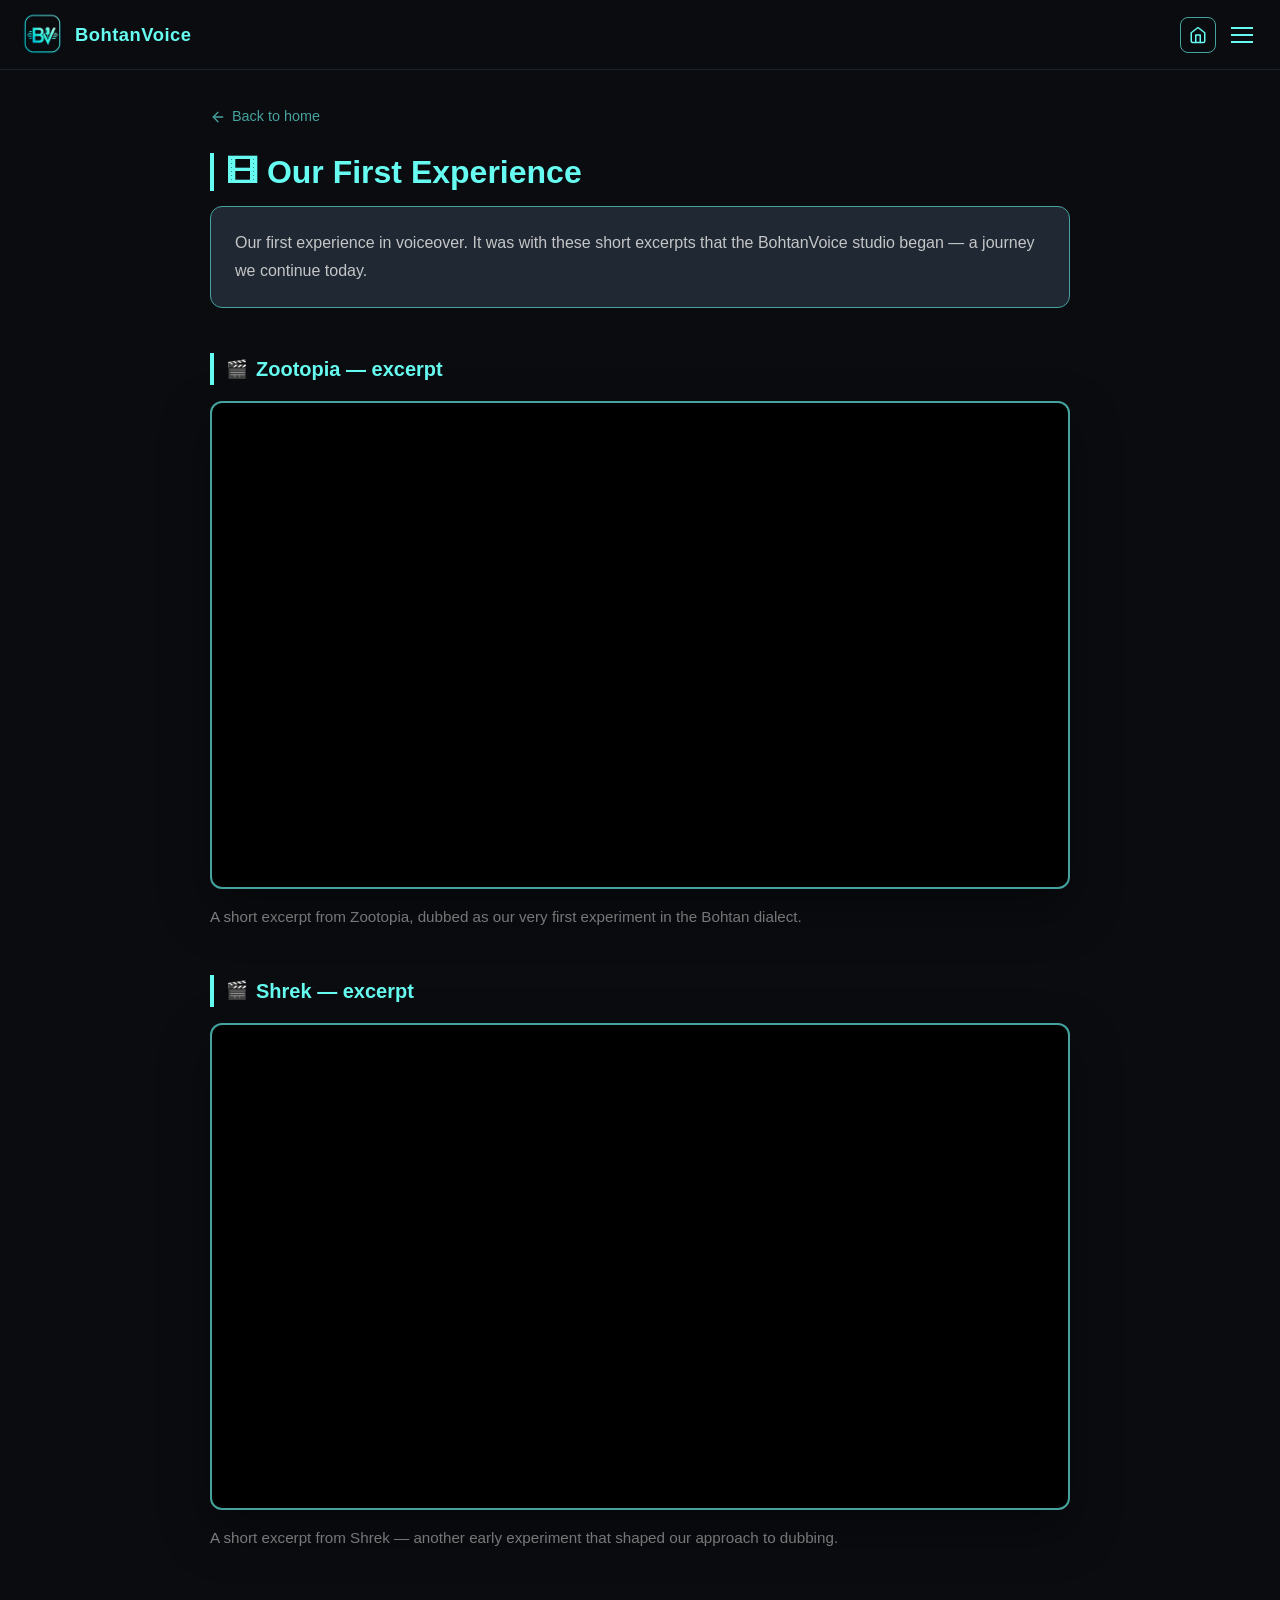
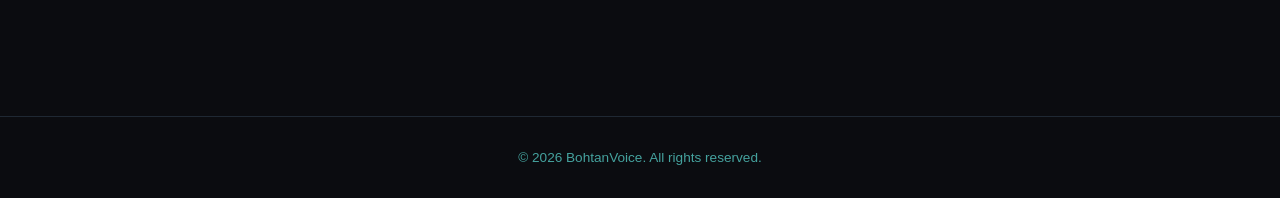
==== samples.html @ ba34e7f3 "Add files via upload" ====
<!DOCTYPE html>
<html lang="en">
<head>
    <meta charset="UTF-8">
    <meta name="viewport" content="width=device-width, initial-scale=1.0">
    <meta name="description" content="Our first voiceover experience — BohtanVoice.">
    <meta name="theme-color" content="#0b0c10">
    <link rel="icon" href="logo.png">
    <title>Our First Experience — BohtanVoice</title>
    <style>
        :root {
            --bg-main: #0b0c10;
            --bg-panel: #1f2833;
            --accent: #66fcf1;
            --accent-soft: #45a29e;
            --text-main: #c5c6c7;
            --text-dim: #8a8b8c;
        }

        html.light-theme {
            --bg-main: #f4f6f7;
            --bg-panel: #ffffff;
            --accent: #0e8f86;
            --accent-soft: #147d75;
            --text-main: #2b2f33;
            --text-dim: #6b7280;
        }

        * { margin: 0; padding: 0; box-sizing: border-box; }

        html {
            scroll-behavior: smooth;
            scrollbar-width: thin;
            scrollbar-color: var(--accent-soft) transparent;
        }

        ::-webkit-scrollbar { width: 8px; height: 8px; }
        ::-webkit-scrollbar-track { background: transparent; }
        ::-webkit-scrollbar-thumb {
            background: var(--accent-soft);
            border-radius: 8px;
        }
        ::-webkit-scrollbar-thumb:hover { background: var(--accent); }

        @media (max-width: 768px) {
            ::-webkit-scrollbar { width: 0px; height: 0px; }
            html { scrollbar-width: none; -ms-overflow-style: none; }
        }

        body {
            background-color: var(--bg-main);
            color: var(--text-main);
            font-family: 'Segoe UI', Tahoma, Geneva, Verdana, sans-serif;
            line-height: 1.6;
            transition: background-color 0.3s ease, color 0.3s ease;
        }

        body.panel-open { overflow: hidden; }

        nav {
            position: fixed;
            top: 0; left: 0;
            width: 100%;
            background-color: #0b0c10;
            display: flex;
            justify-content: space-between;
            align-items: center;
            padding: 12px 20px;
            border-bottom: 1px solid rgba(31, 40, 51, 0.8);
            z-index: 1000;
            flex-wrap: wrap;
            gap: 10px;
            transition: background-color 0.3s ease, border-color 0.3s ease;
        }

        html.light-theme nav {
            background-color: #f4f6f7;
            border-bottom: 1px solid rgba(14, 143, 134, 0.25);
        }

        .logo-container {
            display: flex;
            align-items: center;
            gap: 10px;
            text-decoration: none;
        }

        .site-logo {
            height: 45px;
            width: 45px;
            object-fit: contain;
        }

        .logo-text {
            color: var(--accent);
            font-weight: 700;
            font-size: 1.15rem;
            letter-spacing: 0.5px;
        }

        .nav-actions { display: flex; align-items: center; gap: 8px; }

        .icon-btn {
            width: 36px; height: 36px;
            background: none;
            border: 1px solid var(--accent-soft);
            border-radius: 8px;
            color: var(--accent);
            cursor: pointer;
            display: flex;
            align-items: center;
            justify-content: center;
            transition: all 0.25s ease;
            padding: 0;
            position: relative;
            text-decoration: none;
        }

        .icon-btn:hover {
            border-color: var(--accent);
            background-color: rgba(102, 252, 241, 0.08);
        }

        .icon-btn svg {
            width: 18px; height: 18px;
            stroke: currentColor;
            fill: none;
            stroke-width: 2;
            stroke-linecap: round;
            stroke-linejoin: round;
            transition: fill 0.25s ease, stroke 0.25s ease, transform 0.25s ease;
            transform-origin: center;
        }

        .menu-toggle {
            width: 36px; height: 36px;
            background: none;
            border: none;
            cursor: pointer;
            display: flex;
            flex-direction: column;
            justify-content: center;
            align-items: center;
            gap: 5px;
        }

        .menu-toggle span {
            display: block;
            width: 22px;
            height: 2px;
            background-color: var(--accent);
            transition: transform 0.3s ease, opacity 0.3s ease;
        }

        .menu-toggle.open span:nth-child(1) { transform: translateY(7px) rotate(45deg); }
        .menu-toggle.open span:nth-child(2) { opacity: 0; }
        .menu-toggle.open span:nth-child(3) { transform: translateY(-7px) rotate(-45deg); }

        .nav-links {
            list-style: none;
            display: flex;
            flex-direction: column;
            gap: 4px;
            position: absolute;
            top: 100%;
            right: 20px;
            background-color: var(--bg-panel);
            border: 1px solid var(--accent-soft);
            border-radius: 8px;
            padding: 10px;
            min-width: 180px;
            box-shadow: 0 12px 30px rgba(0, 0, 0, 0.4);
            opacity: 0;
            transform: translateY(-8px);
            pointer-events: none;
            transition: opacity 0.25s ease, transform 0.25s ease;
        }

        .nav-links.open {
            opacity: 1;
            transform: translateY(0);
            pointer-events: auto;
        }

        .nav-links a {
            color: var(--text-main);
            text-decoration: none;
            transition: color 0.3s ease;
            font-size: 0.9rem;
            font-weight: 500;
            padding: 8px 10px;
            border-radius: 5px;
            display: block;
        }

        .nav-links a:hover {
            color: var(--accent);
            background-color: rgba(102, 252, 241, 0.08);
        }

        .container {
            max-width: 900px;
            margin: 0 auto;
            padding: 105px 20px 60px 20px;
        }

        .back-link {
            display: inline-flex;
            align-items: center;
            gap: 6px;
            color: var(--accent-soft);
            text-decoration: none;
            font-size: 0.9rem;
            margin-bottom: 25px;
            transition: color 0.25s ease;
        }

        .back-link:hover { color: var(--accent); }

        .back-link svg {
            width: 16px; height: 16px;
            stroke: currentColor;
            fill: none;
            stroke-width: 2;
            stroke-linecap: round;
            stroke-linejoin: round;
        }

        .page-title {
            color: var(--accent);
            font-size: 2rem;
            line-height: 1.2;
            margin-bottom: 15px;
            padding-left: 12px;
            border-left: 4px solid var(--accent);
        }

        .page-intro {
            background-color: var(--bg-panel);
            border: 1px solid var(--accent-soft);
            border-radius: 12px;
            padding: 22px 24px;
            font-size: 1rem;
            line-height: 1.75;
            color: var(--text-main);
            margin-bottom: 45px;
        }

        .sample-section {
            margin-bottom: 45px;
        }

        .sample-heading {
            color: var(--accent);
            font-size: 1.25rem;
            margin-bottom: 16px;
            padding-left: 12px;
            border-left: 4px solid var(--accent);
            display: flex;
            align-items: center;
            gap: 8px;
        }

        .sample-heading span.emoji {
            font-size: 1.1rem;
        }

        .player-box {
            width: 100%;
            height: 0;
            padding-bottom: 56.25%;
            position: relative;
            border-radius: 12px;
            overflow: hidden;
            border: 2px solid var(--accent-soft);
            background: #000;
            box-shadow: 0 20px 50px rgba(0, 0, 0, 0.4);
            transition: border-color 0.3s ease;
        }

        .player-box iframe {
            position: absolute;
            top: 0; left: 0;
            width: 100%; height: 100%;
            border: none;
        }

        .sample-description {
            margin-top: 16px;
            font-size: 0.95rem;
            line-height: 1.6;
            color: var(--text-dim);
        }

        footer {
            text-align: center;
            padding: 30px;
            background-color: var(--bg-main);
            color: var(--accent-soft);
            border-top: 1px solid var(--bg-panel);
            font-size: 0.85rem;
            margin-top: 60px;
        }

        .back-to-top {
            position: fixed;
            bottom: 24px; right: 24px;
            width: 48px; height: 48px;
            border-radius: 50%;
            background-color: var(--bg-panel);
            border: 1px solid var(--accent-soft);
            color: var(--accent);
            cursor: pointer;
            display: flex;
            align-items: center;
            justify-content: center;
            opacity: 0;
            transform: translateY(20px) scale(0.9);
            pointer-events: none;
            transition: all 0.3s cubic-bezier(0.165, 0.84, 0.44, 1);
            box-shadow: 0 8px 24px rgba(0, 0, 0, 0.4);
            z-index: 900;
        }

        .back-to-top.visible {
            opacity: 1;
            transform: translateY(0) scale(1);
            pointer-events: auto;
        }

        .back-to-top:hover {
            background-color: var(--accent);
            color: var(--bg-main);
            border-color: var(--accent);
            transform: translateY(-3px) scale(1.05);
            box-shadow: 0 12px 30px rgba(102, 252, 241, 0.35);
        }

        .back-to-top svg {
            width: 22px; height: 22px;
            stroke: currentColor;
            fill: none;
            stroke-width: 2.5;
            stroke-linecap: round;
            stroke-linejoin: round;
        }

        @media (max-width: 600px) {
            nav { padding: 10px 15px; }
            .container { padding: 95px 15px 40px 15px; }
            .page-title { font-size: 1.5rem; }
            .page-intro { padding: 18px; font-size: 0.95rem; }
            .sample-heading { font-size: 1.1rem; }
            .back-to-top {
                bottom: 16px; right: 16px;
                width: 44px; height: 44px;
            }
        }
    </style>
</head>
<body>

    <nav>
        <a href="index.html" class="logo-container">
            <img src="logo.png" alt="BohtanVoice" class="site-logo">
            <span class="logo-text">BohtanVoice</span>
        </a>
        <div class="nav-actions">
            <a href="index.html" class="icon-btn" aria-label="Home" title="Home">
                <svg viewBox="0 0 24 24">
                    <path d="M3 9l9-7 9 7v11a2 2 0 0 1-2 2H5a2 2 0 0 1-2-2z"></path>
                    <polyline points="9 22 9 12 15 12 15 22"></polyline>
                </svg>
            </a>
            <button class="menu-toggle" id="menuToggle" aria-label="Menu">
                <span></span>
                <span></span>
                <span></span>
            </button>
        </div>

        <ul class="nav-links" id="navLinks">
            <li><a href="index.html#about" data-en="About Us" data-ru="О нас">About Us</a></li>
            <li><a href="index.html#project" data-en="About the Project" data-ru="О проекте">About the Project</a></li>
            <li><a href="samples.html" data-en="Our First Experience" data-ru="Наш первый опыт">Our First Experience</a></li>
            <li><a href="index.html#contacts" data-en="Contacts" data-ru="Контакты">Contacts</a></li>
        </ul>
    </nav>

    <div class="container">
        <a href="index.html" class="back-link">
            <svg viewBox="0 0 24 24"><line x1="19" y1="12" x2="5" y2="12"></line><polyline points="12 19 5 12 12 5"></polyline></svg>
            <span data-en="Back to home" data-ru="На главную">Back to home</span>
        </a>

        <h1 class="page-title" data-en="🎞 Our First Experience" data-ru="🎞 Наш первый опыт">🎞 Our First Experience</h1>

        <div class="page-intro"
             data-en="Our first experience in voiceover. It was with these short excerpts that the BohtanVoice studio began — a journey we continue today."
             data-ru="Наш первый опыт в озвучке. Именно с этих коротких отрывков началась студия BohtanVoice — путь, который мы продолжаем сегодня.">
            Наш первый опыт в озвучке. Именно с этих коротких отрывков началась студия BohtanVoice — путь, который мы продолжаем сегодня.
        </div>

        <section class="sample-section">
            <h2 class="sample-heading">
                <span class="emoji">🎬</span>
                <span data-en="Zootopia — excerpt" data-ru="Zootopia — отрывок">Zootopia — excerpt</span>
            </h2>
            <div class="player-box">
                <iframe
                    src="https://streamable.com/e/mmlei1"
                    allowfullscreen></iframe>
            </div>
            <p class="sample-description"
               data-en="A short excerpt from Zootopia, dubbed as our very first experiment in the Bohtan dialect."
               data-ru="Короткий отрывок из «Зверополиса», озвученный как самый первый наш эксперимент на диалекте Bohtan.">
                Короткий отрывок из «Зверополиса», озвученный как самый первый наш эксперимент на диалекте Bohtan.
            </p>
        </section>

        <section class="sample-section">
            <h2 class="sample-heading">
                <span class="emoji">🎬</span>
                <span data-en="Shrek — excerpt" data-ru="Shrek — отрывок">Shrek — excerpt</span>
            </h2>
            <div class="player-box">
                <iframe
                    src="https://streamable.com/e/hfk1g5"
                    allowfullscreen></iframe>
            </div>
            <p class="sample-description"
               data-en="A short excerpt from Shrek — another early experiment that shaped our approach to dubbing."
               data-ru="Короткий отрывок из «Шрека» — ещё один ранний эксперимент, который сформировал наш подход к озвучке.">
                Короткий отрывок из «Шрека» — ещё один ранний эксперимент, который сформировал наш подход к озвучке.
            </p>
        </section>

    </div>

    <footer>
        <p>&copy; 2026 BohtanVoice. All rights reserved.</p>
    </footer>

    <button class="back-to-top" id="backToTop" aria-label="Back to top">
        <svg viewBox="0 0 24 24">
            <polyline points="18 15 12 9 6 15"></polyline>
        </svg>
    </button>

    <script>
        const STORAGE = {
            theme: 'bv_theme',
            lang: 'bv_lang'
        };

        const menuToggle = document.getElementById('menuToggle');
        const navLinks = document.getElementById('navLinks');

        menuToggle.addEventListener('click', () => {
            menuToggle.classList.toggle('open');
            navLinks.classList.toggle('open');
        });

        document.querySelectorAll('.nav-links a').forEach(link => {
            link.addEventListener('click', () => {
                menuToggle.classList.remove('open');
                navLinks.classList.remove('open');
            });
        });

        function applyTheme(theme) {
            document.documentElement.classList.toggle('light-theme', theme === 'light');
            const meta = document.querySelector('meta[name="theme-color"]');
            if (meta) meta.setAttribute('content', theme === 'light' ? '#f4f6f7' : '#0b0c10');
        }
        applyTheme(localStorage.getItem(STORAGE.theme) || 'dark');

        function applyLanguage(lang) {
            document.querySelectorAll('[data-en]').forEach(el => {
                el.innerHTML = lang === 'ru' ? el.getAttribute('data-ru') : el.getAttribute('data-en');
            });
            document.documentElement.lang = lang;
        }
        applyLanguage(localStorage.getItem(STORAGE.lang) || 'en');

        window.addEventListener('storage', (e) => {
            if (e.key === STORAGE.theme) applyTheme(e.newValue || 'dark');
            if (e.key === STORAGE.lang) applyLanguage(e.newValue || 'en');
        });

        const backToTop = document.getElementById('backToTop');

        function toggleBackToTop() {
            if (window.scrollY > 400) {
                backToTop.classList.add('visible');
            } else {
                backToTop.classList.remove('visible');
            }
        }

        window.addEventListener('scroll', toggleBackToTop, { passive: true });
        toggleToBackToTop();
        toggleBackToTop();

        backToTop.addEventListener('click', () => {
            window.scrollTo({ top: 0, behavior: 'smooth' });
        });

        function toggleToBackToTop() {} /* noop, just in case */
    </script>

</body>
</html>
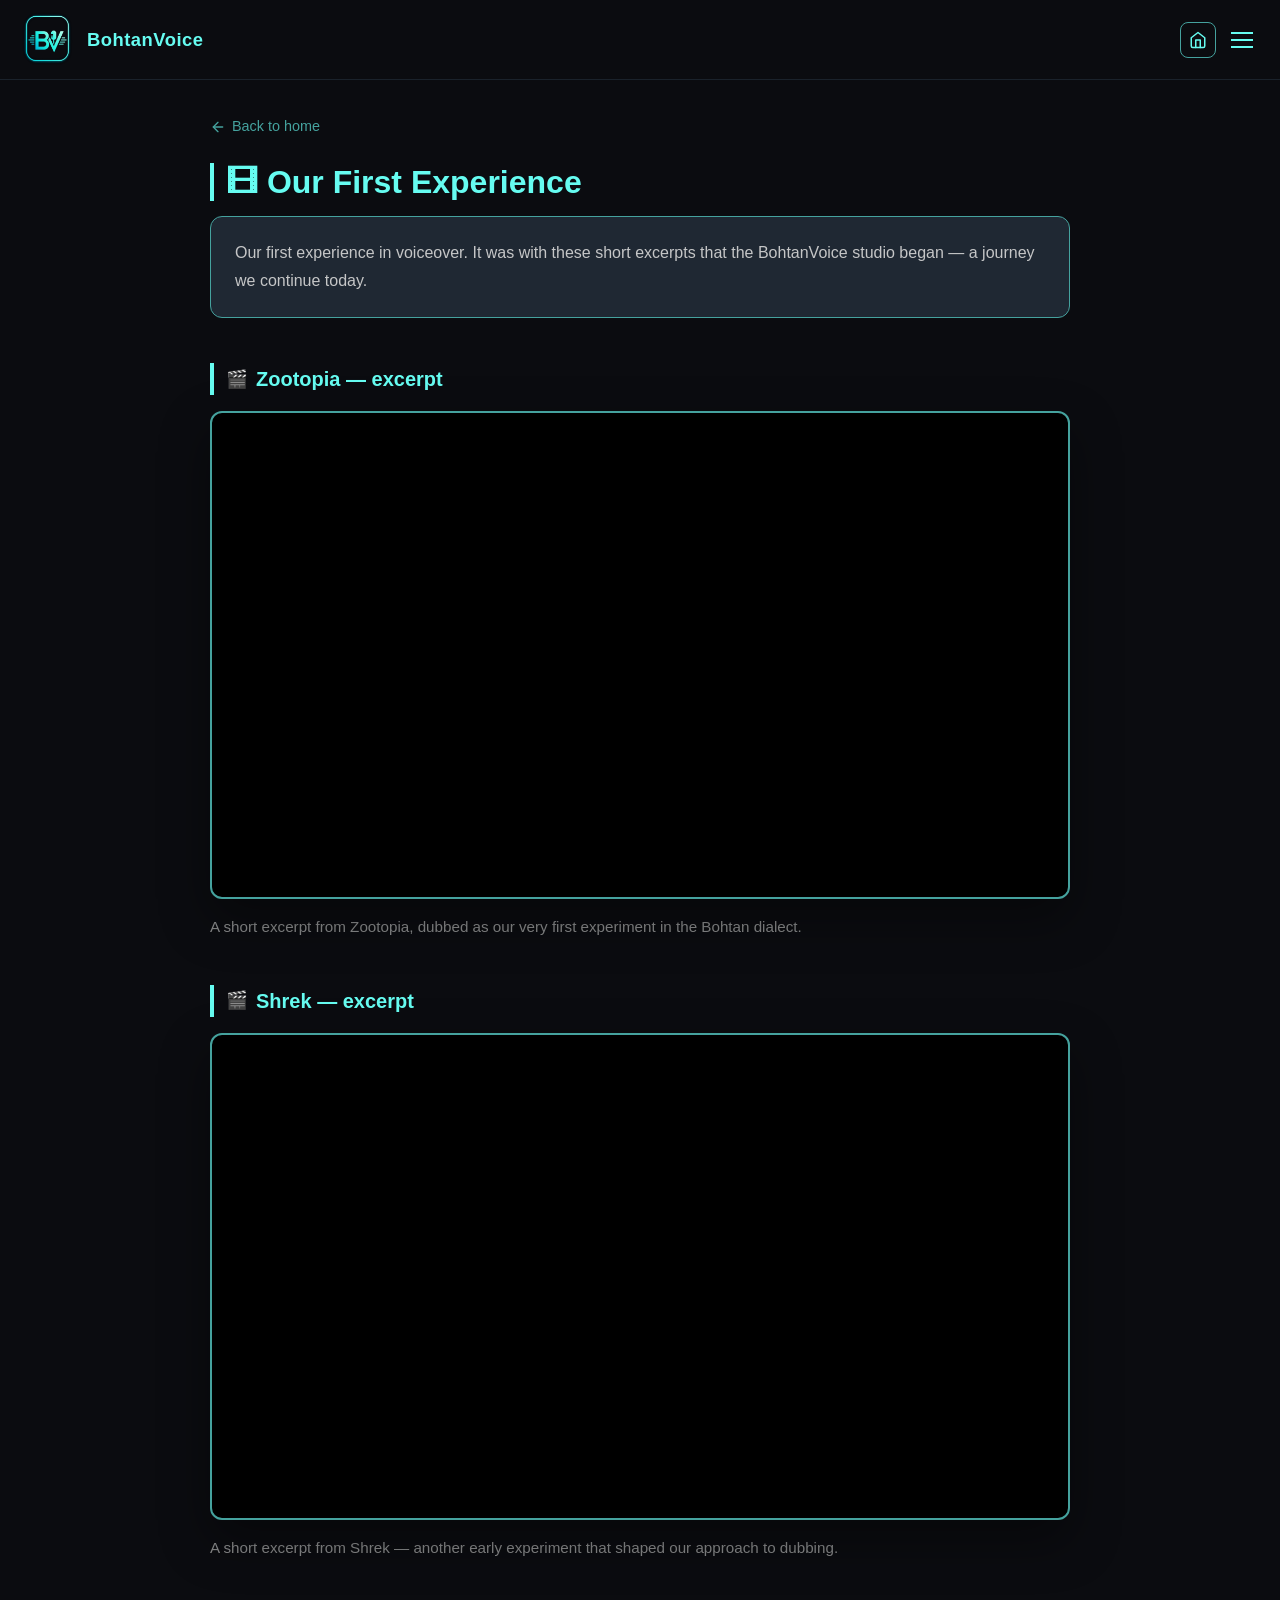
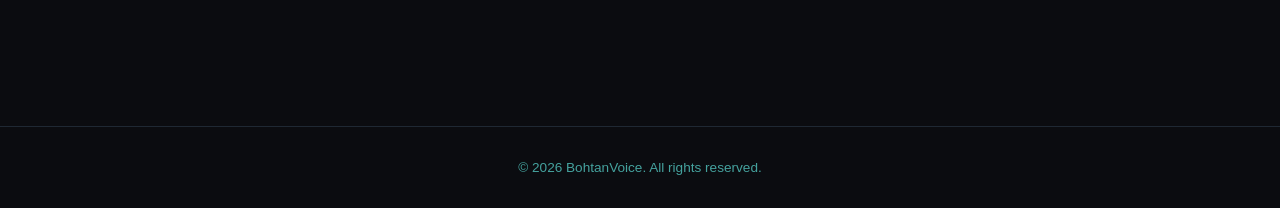
==== commit 8057e101: "Add files via upload" ====
--- a/samples.html
+++ b/samples.html
@@ -81,14 +81,20 @@
         .logo-container {
             display: flex;
             align-items: center;
-            gap: 10px;
+            gap: 12px;
             text-decoration: none;
         }
 
         .site-logo {
-            height: 45px;
-            width: 45px;
+            height: 55px;
+            width: 55px;
             object-fit: contain;
+            transition: transform 0.3s ease, filter 0.3s ease;
+        }
+
+        .logo-container:hover .site-logo {
+            transform: scale(1.05);
+            filter: drop-shadow(0 0 8px var(--accent));
         }
 
         .logo-text {
@@ -201,7 +207,7 @@
         .container {
             max-width: 900px;
             margin: 0 auto;
-            padding: 105px 20px 60px 20px;
+            padding: 115px 20px 60px 20px;
         }
 
         .back-link {
@@ -347,10 +353,11 @@
 
         @media (max-width: 600px) {
             nav { padding: 10px 15px; }
-            .container { padding: 95px 15px 40px 15px; }
+            .container { padding: 105px 15px 40px 15px; }
             .page-title { font-size: 1.5rem; }
             .page-intro { padding: 18px; font-size: 0.95rem; }
             .sample-heading { font-size: 1.1rem; }
+            .logo-text { display: none; }
             .back-to-top {
                 bottom: 16px; right: 16px;
                 width: 44px; height: 44px;
@@ -398,7 +405,7 @@
         <div class="page-intro"
              data-en="Our first experience in voiceover. It was with these short excerpts that the BohtanVoice studio began — a journey we continue today."
              data-ru="Наш первый опыт в озвучке. Именно с этих коротких отрывков началась студия BohtanVoice — путь, который мы продолжаем сегодня.">
-            Наш первый опыт в озвучке. Именно с этих коротких отрывков началась студия BohtanVoice — путь, который мы продолжаем сегодня.
+            Our first experience in voiceover. It was with these short excerpts that the BohtanVoice studio began — a journey we continue today.
         </div>
 
         <section class="sample-section">
@@ -414,7 +421,7 @@
             <p class="sample-description"
                data-en="A short excerpt from Zootopia, dubbed as our very first experiment in the Bohtan dialect."
                data-ru="Короткий отрывок из «Зверополиса», озвученный как самый первый наш эксперимент на диалекте Bohtan.">
-                Короткий отрывок из «Зверополиса», озвученный как самый первый наш эксперимент на диалекте Bohtan.
+                A short excerpt from Zootopia, dubbed as our very first experiment in the Bohtan dialect.
             </p>
         </section>
 
@@ -431,7 +438,7 @@
             <p class="sample-description"
                data-en="A short excerpt from Shrek — another early experiment that shaped our approach to dubbing."
                data-ru="Короткий отрывок из «Шрека» — ещё один ранний эксперимент, который сформировал наш подход к озвучке.">
-                Короткий отрывок из «Шрека» — ещё один ранний эксперимент, который сформировал наш подход к озвучке.
+                A short excerpt from Shrek — another early experiment that shaped our approach to dubbing.
             </p>
         </section>
 
@@ -499,14 +506,11 @@
         }
 
         window.addEventListener('scroll', toggleBackToTop, { passive: true });
-        toggleToBackToTop();
         toggleBackToTop();
 
         backToTop.addEventListener('click', () => {
             window.scrollTo({ top: 0, behavior: 'smooth' });
         });
-
-        function toggleToBackToTop() {} /* noop, just in case */
     </script>
 
 </body>
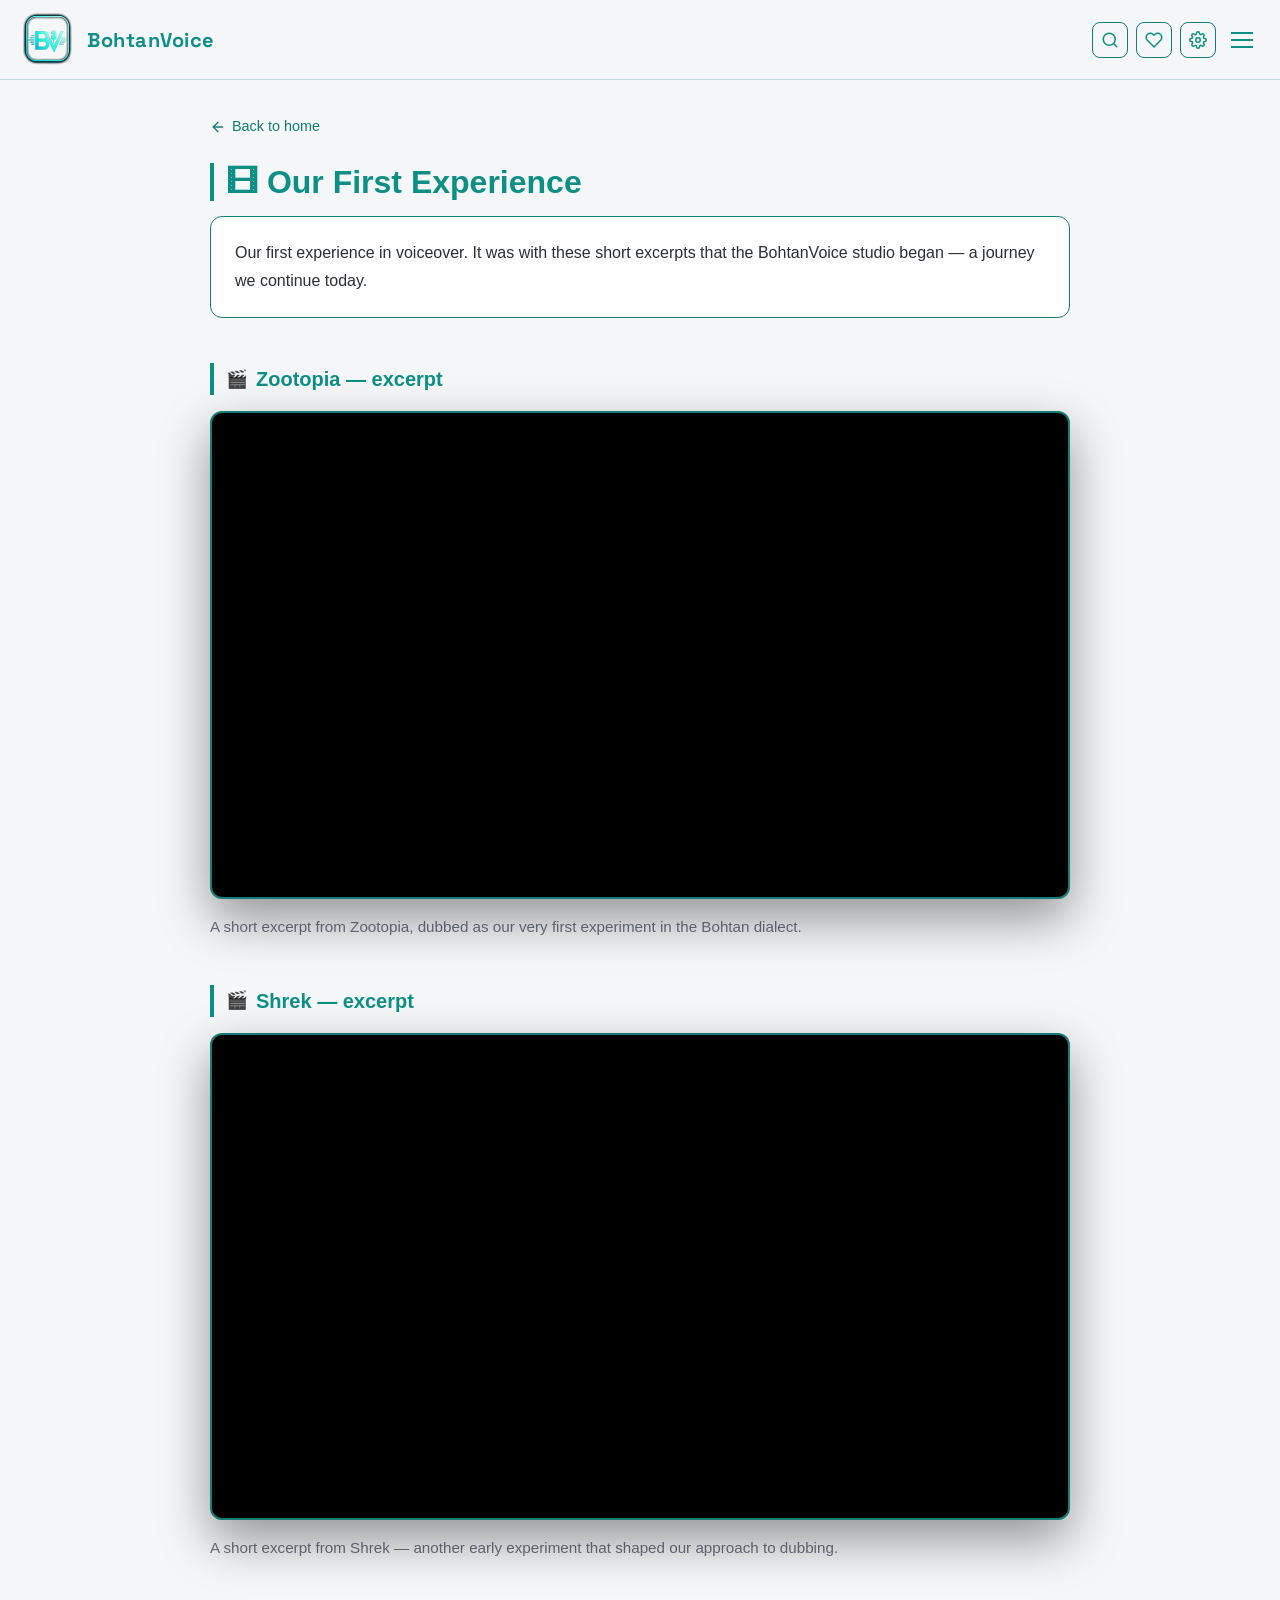
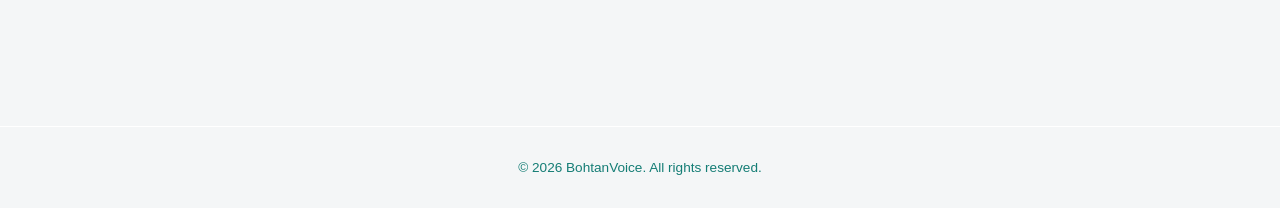
==== commit 8468e675: "Add files via upload" ====
--- a/samples.html
+++ b/samples.html
@@ -6,203 +6,19 @@
     <meta name="description" content="Our first voiceover experience — BohtanVoice.">
     <meta name="theme-color" content="#0b0c10">
     <link rel="icon" href="logo.png">
+
+    <link rel="preconnect" href="https://fonts.googleapis.com">
+    <link rel="preconnect" href="https://fonts.gstatic.com" crossorigin>
+    <link href="https://fonts.googleapis.com/css2?family=Space+Grotesk:wght@400;500;600;700&display=swap" rel="stylesheet">
+
+    <link rel="stylesheet" href="style.css">
+
     <title>Our First Experience — BohtanVoice</title>
+
     <style>
-        :root {
-            --bg-main: #0b0c10;
-            --bg-panel: #1f2833;
-            --accent: #66fcf1;
-            --accent-soft: #45a29e;
-            --text-main: #c5c6c7;
-            --text-dim: #8a8b8c;
-        }
-
-        html.light-theme {
-            --bg-main: #f4f6f7;
-            --bg-panel: #ffffff;
-            --accent: #0e8f86;
-            --accent-soft: #147d75;
-            --text-main: #2b2f33;
-            --text-dim: #6b7280;
-        }
-
-        * { margin: 0; padding: 0; box-sizing: border-box; }
-
-        html {
-            scroll-behavior: smooth;
-            scrollbar-width: thin;
-            scrollbar-color: var(--accent-soft) transparent;
-        }
-
-        ::-webkit-scrollbar { width: 8px; height: 8px; }
-        ::-webkit-scrollbar-track { background: transparent; }
-        ::-webkit-scrollbar-thumb {
-            background: var(--accent-soft);
-            border-radius: 8px;
-        }
-        ::-webkit-scrollbar-thumb:hover { background: var(--accent); }
-
-        @media (max-width: 768px) {
-            ::-webkit-scrollbar { width: 0px; height: 0px; }
-            html { scrollbar-width: none; -ms-overflow-style: none; }
-        }
-
-        body {
-            background-color: var(--bg-main);
-            color: var(--text-main);
-            font-family: 'Segoe UI', Tahoma, Geneva, Verdana, sans-serif;
-            line-height: 1.6;
-            transition: background-color 0.3s ease, color 0.3s ease;
-        }
-
-        body.panel-open { overflow: hidden; }
-
-        nav {
-            position: fixed;
-            top: 0; left: 0;
-            width: 100%;
-            background-color: #0b0c10;
-            display: flex;
-            justify-content: space-between;
-            align-items: center;
-            padding: 12px 20px;
-            border-bottom: 1px solid rgba(31, 40, 51, 0.8);
-            z-index: 1000;
-            flex-wrap: wrap;
-            gap: 10px;
-            transition: background-color 0.3s ease, border-color 0.3s ease;
-        }
-
-        html.light-theme nav {
-            background-color: #f4f6f7;
-            border-bottom: 1px solid rgba(14, 143, 134, 0.25);
-        }
-
-        .logo-container {
-            display: flex;
-            align-items: center;
-            gap: 12px;
-            text-decoration: none;
-        }
-
-        .site-logo {
-            height: 55px;
-            width: 55px;
-            object-fit: contain;
-            transition: transform 0.3s ease, filter 0.3s ease;
-        }
-
-        .logo-container:hover .site-logo {
-            transform: scale(1.05);
-            filter: drop-shadow(0 0 8px var(--accent));
-        }
-
-        .logo-text {
-            color: var(--accent);
-            font-weight: 700;
-            font-size: 1.15rem;
-            letter-spacing: 0.5px;
-        }
-
-        .nav-actions { display: flex; align-items: center; gap: 8px; }
-
-        .icon-btn {
-            width: 36px; height: 36px;
-            background: none;
-            border: 1px solid var(--accent-soft);
-            border-radius: 8px;
-            color: var(--accent);
-            cursor: pointer;
-            display: flex;
-            align-items: center;
-            justify-content: center;
-            transition: all 0.25s ease;
-            padding: 0;
-            position: relative;
-            text-decoration: none;
-        }
-
-        .icon-btn:hover {
-            border-color: var(--accent);
-            background-color: rgba(102, 252, 241, 0.08);
-        }
-
-        .icon-btn svg {
-            width: 18px; height: 18px;
-            stroke: currentColor;
-            fill: none;
-            stroke-width: 2;
-            stroke-linecap: round;
-            stroke-linejoin: round;
-            transition: fill 0.25s ease, stroke 0.25s ease, transform 0.25s ease;
-            transform-origin: center;
-        }
-
-        .menu-toggle {
-            width: 36px; height: 36px;
-            background: none;
-            border: none;
-            cursor: pointer;
-            display: flex;
-            flex-direction: column;
-            justify-content: center;
-            align-items: center;
-            gap: 5px;
-        }
-
-        .menu-toggle span {
-            display: block;
-            width: 22px;
-            height: 2px;
-            background-color: var(--accent);
-            transition: transform 0.3s ease, opacity 0.3s ease;
-        }
-
-        .menu-toggle.open span:nth-child(1) { transform: translateY(7px) rotate(45deg); }
-        .menu-toggle.open span:nth-child(2) { opacity: 0; }
-        .menu-toggle.open span:nth-child(3) { transform: translateY(-7px) rotate(-45deg); }
-
-        .nav-links {
-            list-style: none;
-            display: flex;
-            flex-direction: column;
-            gap: 4px;
-            position: absolute;
-            top: 100%;
-            right: 20px;
-            background-color: var(--bg-panel);
-            border: 1px solid var(--accent-soft);
-            border-radius: 8px;
-            padding: 10px;
-            min-width: 180px;
-            box-shadow: 0 12px 30px rgba(0, 0, 0, 0.4);
-            opacity: 0;
-            transform: translateY(-8px);
-            pointer-events: none;
-            transition: opacity 0.25s ease, transform 0.25s ease;
-        }
-
-        .nav-links.open {
-            opacity: 1;
-            transform: translateY(0);
-            pointer-events: auto;
-        }
-
-        .nav-links a {
-            color: var(--text-main);
-            text-decoration: none;
-            transition: color 0.3s ease;
-            font-size: 0.9rem;
-            font-weight: 500;
-            padding: 8px 10px;
-            border-radius: 5px;
-            display: block;
-        }
-
-        .nav-links a:hover {
-            color: var(--accent);
-            background-color: rgba(102, 252, 241, 0.08);
-        }
+        /* ============================================================
+           Стили, уникальные для samples.html
+           ============================================================ */
 
         .container {
             max-width: 900px;
@@ -234,7 +50,7 @@
 
         .page-title {
             color: var(--accent);
-            font-size: 2rem;
+            font-size: calc(2rem * var(--font-scale));
             line-height: 1.2;
             margin-bottom: 15px;
             padding-left: 12px;
@@ -246,7 +62,7 @@
             border: 1px solid var(--accent-soft);
             border-radius: 12px;
             padding: 22px 24px;
-            font-size: 1rem;
+            font-size: calc(1rem * var(--font-scale));
             line-height: 1.75;
             color: var(--text-main);
             margin-bottom: 45px;
@@ -258,7 +74,7 @@
 
         .sample-heading {
             color: var(--accent);
-            font-size: 1.25rem;
+            font-size: calc(1.25rem * var(--font-scale));
             margin-bottom: 16px;
             padding-left: 12px;
             border-left: 4px solid var(--accent);
@@ -293,92 +109,48 @@
 
         .sample-description {
             margin-top: 16px;
-            font-size: 0.95rem;
+            font-size: calc(0.95rem * var(--font-scale));
             line-height: 1.6;
             color: var(--text-dim);
         }
 
-        footer {
-            text-align: center;
-            padding: 30px;
-            background-color: var(--bg-main);
-            color: var(--accent-soft);
-            border-top: 1px solid var(--bg-panel);
-            font-size: 0.85rem;
-            margin-top: 60px;
-        }
-
-        .back-to-top {
-            position: fixed;
-            bottom: 24px; right: 24px;
-            width: 48px; height: 48px;
-            border-radius: 50%;
-            background-color: var(--bg-panel);
-            border: 1px solid var(--accent-soft);
-            color: var(--accent);
-            cursor: pointer;
-            display: flex;
-            align-items: center;
-            justify-content: center;
-            opacity: 0;
-            transform: translateY(20px) scale(0.9);
-            pointer-events: none;
-            transition: all 0.3s cubic-bezier(0.165, 0.84, 0.44, 1);
-            box-shadow: 0 8px 24px rgba(0, 0, 0, 0.4);
-            z-index: 900;
-        }
-
-        .back-to-top.visible {
-            opacity: 1;
-            transform: translateY(0) scale(1);
-            pointer-events: auto;
-        }
-
-        .back-to-top:hover {
-            background-color: var(--accent);
-            color: var(--bg-main);
-            border-color: var(--accent);
-            transform: translateY(-3px) scale(1.05);
-            box-shadow: 0 12px 30px rgba(102, 252, 241, 0.35);
-        }
-
-        .back-to-top svg {
-            width: 22px; height: 22px;
-            stroke: currentColor;
-            fill: none;
-            stroke-width: 2.5;
-            stroke-linecap: round;
-            stroke-linejoin: round;
-        }
-
         @media (max-width: 600px) {
-            nav { padding: 10px 15px; }
             .container { padding: 105px 15px 40px 15px; }
-            .page-title { font-size: 1.5rem; }
             .page-intro { padding: 18px; font-size: 0.95rem; }
-            .sample-heading { font-size: 1.1rem; }
-            .logo-text { display: none; }
-            .back-to-top {
-                bottom: 16px; right: 16px;
-                width: 44px; height: 44px;
-            }
         }
     </style>
 </head>
 <body>
 
+    <!-- ================= NAV (единая) ================= -->
     <nav>
         <a href="index.html" class="logo-container">
             <img src="logo.png" alt="BohtanVoice" class="site-logo">
             <span class="logo-text">BohtanVoice</span>
         </a>
+
         <div class="nav-actions">
-            <a href="index.html" class="icon-btn" aria-label="Home" title="Home">
+            <button class="icon-btn" id="searchNavBtn" aria-label="Search">
                 <svg viewBox="0 0 24 24">
-                    <path d="M3 9l9-7 9 7v11a2 2 0 0 1-2 2H5a2 2 0 0 1-2-2z"></path>
-                    <polyline points="9 22 9 12 15 12 15 22"></polyline>
+                    <circle cx="11" cy="11" r="8"></circle>
+                    <line x1="21" y1="21" x2="16.65" y2="16.65"></line>
                 </svg>
-            </a>
+            </button>
+
+            <button class="icon-btn" id="favoritesBtn" aria-label="Favorites">
+                <svg viewBox="0 0 24 24">
+                    <path d="M20.84 4.61a5.5 5.5 0 0 0-7.78 0L12 5.67l-1.06-1.06a5.5 5.5 0 0 0-7.78 7.78l1.06 1.06L12 21.23l7.78-7.78 1.06-1.06a5.5 5.5 0 0 0 0-7.78z"></path>
+                </svg>
+                <span class="fav-badge" id="favBadge">0</span>
+            </button>
+
+            <button class="icon-btn" id="settingsBtn" aria-label="Settings">
+                <svg viewBox="0 0 24 24">
+                    <circle cx="12" cy="12" r="3"></circle>
+                    <path d="M19.4 15a1.65 1.65 0 0 0 .33 1.82l.06.06a2 2 0 1 1-2.83 2.83l-.06-.06a1.65 1.65 0 0 0-1.82-.33 1.65 1.65 0 0 0-1 1.51V21a2 2 0 1 1-4 0v-.09A1.65 1.65 0 0 0 9 19.4a1.65 1.65 0 0 0-1.82.33l-.06.06a2 2 0 1 1-2.83-2.83l.06-.06a1.65 1.65 0 0 0 .33-1.82 1.65 1.65 0 0 0-1.51-1H3a2 2 0 1 1 0-4h.09A1.65 1.65 0 0 0 4.6 9a1.65 1.65 0 0 0-.33-1.82l-.06-.06a2 2 0 1 1 2.83-2.83l.06.06a1.65 1.65 0 0 0 1.82.33H9a1.65 1.65 0 0 0 1-1.51V3a2 2 0 1 1 4 0v.09a1.65 1.65 0 0 0 1 1.51 1.65 1.65 0 0 0 1.82-.33l.06-.06a2 2 0 1 1 2.83 2.83l-.06.06a1.65 1.65 0 0 0-.33 1.82V9a1.65 1.65 0 0 0 1.51 1H21a2 2 0 1 1 0 4h-.09a1.65 1.65 0 0 0-1.51 1z"></path>
+                </svg>
+            </button>
+
             <button class="menu-toggle" id="menuToggle" aria-label="Menu">
                 <span></span>
                 <span></span>
@@ -387,13 +159,34 @@
         </div>
 
         <ul class="nav-links" id="navLinks">
-            <li><a href="index.html#about" data-en="About Us" data-ru="О нас">About Us</a></li>
-            <li><a href="index.html#project" data-en="About the Project" data-ru="О проекте">About the Project</a></li>
+            <li><a href="#" id="aboutLink" data-en="About Us" data-ru="О нас">About Us</a></li>
+            <li><a href="#" id="projectLink" data-en="About the Project" data-ru="О проекте">About the Project</a></li>
             <li><a href="samples.html" data-en="Our First Experience" data-ru="Наш первый опыт">Our First Experience</a></li>
-            <li><a href="index.html#contacts" data-en="Contacts" data-ru="Контакты">Contacts</a></li>
+            <li><a href="#contacts" data-en="Contacts" data-ru="Контакты">Contacts</a></li>
         </ul>
     </nav>
 
+    <!-- Раскрывающийся поиск -->
+    <div class="nav-search-wrap" id="navSearchWrap">
+        <div class="nav-search-box">
+            <svg class="nav-search-icon" viewBox="0 0 24 24">
+                <circle cx="11" cy="11" r="8"></circle>
+                <line x1="21" y1="21" x2="16.65" y2="16.65"></line>
+            </svg>
+            <input
+                type="text"
+                class="nav-search-input"
+                id="navSearchInput"
+                placeholder="Search dubs…"
+                data-en-placeholder="Search dubs…"
+                data-ru-placeholder="Поиск озвучек…"
+                autocomplete="off">
+            <button class="nav-search-clear" id="navSearchClear" aria-label="Clear">&times;</button>
+        </div>
+        <div class="nav-search-results" id="navSearchResults"></div>
+    </div>
+
+    <!-- ================= CONTENT ================= -->
     <div class="container">
         <a href="index.html" class="back-link">
             <svg viewBox="0 0 24 24"><line x1="19" y1="12" x2="5" y2="12"></line><polyline points="12 19 5 12 12 5"></polyline></svg>
@@ -444,74 +237,125 @@
 
     </div>
 
+    <!-- ================= FOOTER ================= -->
     <footer>
         <p>&copy; 2026 BohtanVoice. All rights reserved.</p>
     </footer>
 
+    <!-- ================= PANELS ================= -->
+    <div class="about-overlay" id="aboutOverlay"></div>
+    <div class="about-panel" id="aboutPanel">
+        <button class="about-close" id="aboutClose">&times;</button>
+        <h2 data-en="About Us" data-ru="О нас">About Us</h2>
+        <p data-en="<strong>BohtanVoice</strong> is an independent project dedicated to blending modern animation with the preservation of cultural heritage. We create high-quality translations and professional voiceovers in the unique Bohtan dialect, bringing beloved stories closer to a global audience." data-ru="<strong>BohtanVoice</strong> — независимый проект, объединяющий современную анимацию с сохранением культурного наследия. Мы создаём качественные переводы и профессиональную озвучку на уникальном диалекте Bohtan, приближая любимые истории к зрителям по всему миру.">
+            <strong>BohtanVoice</strong> is an independent project dedicated to blending modern animation with the preservation of cultural heritage. We create high-quality translations and professional voiceovers in the unique Bohtan dialect, bringing beloved stories closer to a global audience.
+        </p>
+    </div>
+
+    <div class="about-overlay" id="projectOverlay"></div>
+    <div class="about-panel" id="projectPanel">
+        <button class="about-close" id="projectClose">&times;</button>
+        <h2 data-en="About the Project" data-ru="О проекте">About the Project</h2>
+        <p data-en="The Bohtan dialect is one of the rarest forms of Neo-Aramaic still spoken today, carried by only a small number of families. This project exists to give it new life through animation, so viewers can hear the language in a living, everyday context rather than only in academic records." data-ru="Диалект Bohtan — один из редчайших живых новоарамейских диалектов, на котором говорит лишь небольшое число семей. Этот проект существует, чтобы дать языку новую жизнь через анимацию — чтобы его можно было услышать не только в научных записях, но и в живой, повседневной речи.">
+            The Bohtan dialect is one of the rarest forms of Neo-Aramaic still spoken today, carried by only a small number of families. This project exists to give it new life through animation, so viewers can hear the language in a living, everyday context rather than only in academic records.
+        </p>
+    </div>
+
+    <div class="about-overlay" id="settingsOverlay"></div>
+    <div class="about-panel" id="settingsPanel">
+        <button class="about-close" id="settingsClose">&times;</button>
+        <h2 data-en="Settings" data-ru="Настройки">Settings</h2>
+
+        <div class="setting-row">
+            <span class="setting-label" data-en="Theme" data-ru="Тема">Theme</span>
+            <div class="lang-toggle" id="themeToggle">
+                <button class="lang-btn" data-theme="auto" data-en="Auto" data-ru="Авто">Auto</button>
+                <button class="lang-btn" data-theme="light" data-en="Light" data-ru="Светлая">Light</button>
+                <button class="lang-btn" data-theme="dark" data-en="Dark" data-ru="Тёмная">Dark</button>
+            </div>
+        </div>
+
+        <div class="setting-row">
+            <span class="setting-label" data-en="Language" data-ru="Язык">Language</span>
+            <div class="lang-toggle">
+                <button class="lang-btn" id="langEn">EN</button>
+                <button class="lang-btn" id="langRu">RU</button>
+            </div>
+        </div>
+
+        <div class="setting-row">
+            <span class="setting-label" data-en="Font size" data-ru="Размер шрифта">Font size</span>
+            <div class="lang-toggle" id="fontSizeToggle">
+                <button class="lang-btn size-btn" data-size="small">A</button>
+                <button class="lang-btn size-btn" data-size="normal">A</button>
+                <button class="lang-btn size-btn" data-size="large">A</button>
+            </div>
+        </div>
+
+        <div class="setting-row">
+            <span class="setting-label" data-en="Density" data-ru="Плотность">Density</span>
+            <div class="lang-toggle" id="densityToggle">
+                <button class="lang-btn density-btn" data-density="compact" aria-label="Compact">
+                    <svg viewBox="0 0 24 24" fill="none" stroke="currentColor" stroke-width="2" stroke-linecap="round" stroke-linejoin="round">
+                        <rect x="3" y="3" width="8" height="8" rx="1.5"/>
+                        <rect x="13" y="3" width="8" height="8" rx="1.5"/>
+                        <rect x="3" y="13" width="8" height="8" rx="1.5"/>
+                        <rect x="13" y="13" width="8" height="8" rx="1.5"/>
+                    </svg>
+                </button>
+                <button class="lang-btn density-btn" data-density="normal" aria-label="Normal">
+                    <svg viewBox="0 0 24 24" fill="none" stroke="currentColor" stroke-width="2" stroke-linecap="round" stroke-linejoin="round">
+                        <rect x="3" y="3" width="8" height="18" rx="1.5"/>
+                        <rect x="13" y="3" width="8" height="18" rx="1.5"/>
+                    </svg>
+                </button>
+                <button class="lang-btn density-btn" data-density="comfortable" aria-label="Comfortable">
+                    <svg viewBox="0 0 24 24" fill="none" stroke="currentColor" stroke-width="2" stroke-linecap="round" stroke-linejoin="round">
+                        <rect x="3" y="3" width="18" height="8" rx="1.5"/>
+                        <rect x="3" y="13" width="18" height="8" rx="1.5"/>
+                    </svg>
+                </button>
+            </div>
+        </div>
+
+        <div class="setting-row">
+            <span class="setting-label" data-en="Auto animation" data-ru="Анимация при входе">Auto animation</span>
+            <label class="switch">
+                <input type="checkbox" id="autowaveSwitch" checked>
+                <span class="switch-slider"></span>
+            </label>
+        </div>
+    </div>
+
+    <div class="about-overlay" id="favoritesOverlay"></div>
+    <div class="about-panel" id="favoritesPanel">
+        <button class="about-close" id="favoritesClose">&times;</button>
+        <h2 data-en="Favorites" data-ru="Избранное">Favorites</h2>
+
+        <ul class="fav-list" id="favList"></ul>
+
+        <div class="fav-empty" id="favEmpty">
+            <span class="fav-empty-icon">🤍</span>
+            <span data-en="Nothing saved yet. Tap the heart on any dub to save it here." data-ru="Пока ничего нет. Нажмите на сердечко у любой озвучки, чтобы сохранить её здесь.">Nothing saved yet. Tap the heart on any dub to save it here.</span>
+        </div>
+    </div>
+
+    <!-- ================= BACK TO TOP ================= -->
     <button class="back-to-top" id="backToTop" aria-label="Back to top">
         <svg viewBox="0 0 24 24">
             <polyline points="18 15 12 9 6 15"></polyline>
         </svg>
     </button>
 
-    <script>
-        const STORAGE = {
-            theme: 'bv_theme',
-            lang: 'bv_lang'
-        };
-
-        const menuToggle = document.getElementById('menuToggle');
-        const navLinks = document.getElementById('navLinks');
-
-        menuToggle.addEventListener('click', () => {
-            menuToggle.classList.toggle('open');
-            navLinks.classList.toggle('open');
-        });
-
-        document.querySelectorAll('.nav-links a').forEach(link => {
-            link.addEventListener('click', () => {
-                menuToggle.classList.remove('open');
-                navLinks.classList.remove('open');
-            });
-        });
-
-        function applyTheme(theme) {
-            document.documentElement.classList.toggle('light-theme', theme === 'light');
-            const meta = document.querySelector('meta[name="theme-color"]');
-            if (meta) meta.setAttribute('content', theme === 'light' ? '#f4f6f7' : '#0b0c10');
-        }
-        applyTheme(localStorage.getItem(STORAGE.theme) || 'dark');
-
-        function applyLanguage(lang) {
-            document.querySelectorAll('[data-en]').forEach(el => {
-                el.innerHTML = lang === 'ru' ? el.getAttribute('data-ru') : el.getAttribute('data-en');
-            });
-            document.documentElement.lang = lang;
-        }
-        applyLanguage(localStorage.getItem(STORAGE.lang) || 'en');
-
-        window.addEventListener('storage', (e) => {
-            if (e.key === STORAGE.theme) applyTheme(e.newValue || 'dark');
-            if (e.key === STORAGE.lang) applyLanguage(e.newValue || 'en');
-        });
-
-        const backToTop = document.getElementById('backToTop');
-
-        function toggleBackToTop() {
-            if (window.scrollY > 400) {
-                backToTop.classList.add('visible');
-            } else {
-                backToTop.classList.remove('visible');
-            }
-        }
-
-        window.addEventListener('scroll', toggleBackToTop, { passive: true });
-        toggleBackToTop();
-
-        backToTop.addEventListener('click', () => {
-            window.scrollTo({ top: 0, behavior: 'smooth' });
-        });
-    </script>
+    <!-- ================= TOAST ================= -->
+    <div class="toast" id="toast">
+        <span class="toast-icon" id="toastIcon">✓</span>
+        <span id="toastText"></span>
+    </div>
+
+    <!-- ================= SCRIPTS ================= -->
+    <script src="videos.js"></script>
+    <script src="app.js"></script>
 
 </body>
 </html>
--- a/style.css
+++ b/style.css
@@ -0,0 +1,809 @@
+/* ============================================================
+   BohtanVoice — общие стили
+   ============================================================ */
+
+:root {
+    --bg-main: #0b0c10;
+    --bg-panel: #1f2833;
+    --accent: #66fcf1;
+    --accent-soft: #45a29e;
+    --text-main: #c5c6c7;
+    --text-dim: #8a8b8c;
+    --skeleton: #1f2833;
+    --skeleton-shine: #2c3844;
+    --font-scale: 1;
+}
+
+html.light-theme {
+    --bg-main: #f4f6f7;
+    --bg-panel: #ffffff;
+    --accent: #0e8f86;
+    --accent-soft: #147d75;
+    --text-main: #2b2f33;
+    --text-dim: #6b7280;
+    --skeleton: #e4e8ea;
+    --skeleton-shine: #f0f3f5;
+}
+
+html.font-small { --font-scale: 0.88; }
+html.font-large { --font-scale: 1.15; }
+
+* { margin: 0; padding: 0; box-sizing: border-box; }
+
+html {
+    scroll-behavior: smooth;
+    scrollbar-width: thin;
+    scrollbar-color: var(--accent-soft) transparent;
+}
+
+::-webkit-scrollbar { width: 8px; height: 8px; }
+::-webkit-scrollbar-track { background: transparent; }
+::-webkit-scrollbar-thumb {
+    background: var(--accent-soft);
+    border-radius: 8px;
+}
+::-webkit-scrollbar-thumb:hover { background: var(--accent); }
+
+@media (max-width: 768px) {
+    ::-webkit-scrollbar { width: 0; height: 0; }
+    html { scrollbar-width: none; -ms-overflow-style: none; }
+}
+
+@keyframes fadeIn {
+    from { opacity: 0; transform: translateY(10px); }
+    to { opacity: 1; transform: translateY(0); }
+}
+
+body {
+    background-color: var(--bg-main);
+    color: var(--text-main);
+    font-family: 'Segoe UI', Tahoma, Geneva, Verdana, sans-serif;
+    line-height: 1.6;
+    font-size: calc(16px * var(--font-scale));
+    animation: fadeIn 0.8s ease-out;
+    transition: background-color 0.3s ease, color 0.3s ease;
+}
+
+body.panel-open { overflow: hidden; }
+
+/* ============================================================
+   NAV
+   ============================================================ */
+nav {
+    position: fixed;
+    top: 0; left: 0;
+    width: 100%;
+    background-color: #0b0c10;
+    display: flex;
+    justify-content: space-between;
+    align-items: center;
+    padding: 12px 20px;
+    border-bottom: 1px solid rgba(31, 40, 51, 0.8);
+    z-index: 1000;
+    flex-wrap: wrap;
+    gap: 10px;
+    transition: background-color 0.3s ease, border-color 0.3s ease;
+}
+
+html.light-theme nav {
+    background-color: #f4f6f7;
+    border-bottom: 1px solid rgba(14, 143, 134, 0.25);
+}
+
+.logo-container {
+    display: flex;
+    align-items: center;
+    gap: 12px;
+    text-decoration: none;
+}
+
+.site-logo {
+    height: 55px;
+    width: 55px;
+    object-fit: contain;
+    transition: transform 0.3s ease, filter 0.3s ease;
+}
+
+.logo-container:hover .site-logo {
+    transform: scale(1.05);
+    filter: drop-shadow(0 0 8px var(--accent));
+}
+
+.logo-text {
+    color: var(--accent);
+    font-family: 'Space Grotesk', 'Segoe UI', sans-serif;
+    font-weight: 700;
+    font-size: calc(1.25rem * var(--font-scale));
+    letter-spacing: 0.5px;
+}
+
+.nav-actions { display: flex; align-items: center; gap: 8px; }
+
+.icon-btn {
+    width: 36px; height: 36px;
+    background: none;
+    border: 1px solid var(--accent-soft);
+    border-radius: 8px;
+    color: var(--accent);
+    cursor: pointer;
+    display: flex;
+    align-items: center;
+    justify-content: center;
+    transition: all 0.25s ease;
+    padding: 0;
+    position: relative;
+    text-decoration: none;
+}
+
+.icon-btn:hover {
+    border-color: var(--accent);
+    background-color: rgba(102, 252, 241, 0.08);
+}
+
+.icon-btn svg {
+    width: 18px; height: 18px;
+    stroke: currentColor;
+    fill: none;
+    stroke-width: 2;
+    stroke-linecap: round;
+    stroke-linejoin: round;
+}
+
+#settingsBtn:hover { transform: rotate(30deg); }
+
+#favoritesBtn svg {
+    transition: fill 0.25s ease, stroke 0.25s ease, transform 0.25s ease;
+    transform-origin: center;
+}
+
+#favoritesBtn:hover svg {
+    fill: var(--accent);
+    transform: scale(1.18);
+    animation: heartBeat 0.9s ease-in-out infinite;
+}
+
+#favoritesBtn.has-items svg { fill: var(--accent); }
+#favoritesBtn.has-items:hover svg { fill: #ff4d6d; stroke: #ff4d6d; }
+#favoritesBtn:active svg { transform: scale(0.9); animation: none; }
+
+@keyframes heartBeat {
+    0%   { transform: scale(1.18); }
+    15%  { transform: scale(1.28); }
+    30%  { transform: scale(1.18); }
+    45%  { transform: scale(1.25); }
+    60%  { transform: scale(1.18); }
+    100% { transform: scale(1.18); }
+}
+
+.fav-badge {
+    position: absolute;
+    top: -4px; right: -4px;
+    background-color: var(--accent);
+    color: var(--bg-main);
+    font-size: 0.65rem;
+    font-weight: 700;
+    border-radius: 10px;
+    padding: 1px 5px;
+    min-width: 16px;
+    text-align: center;
+    line-height: 1.3;
+    display: none;
+}
+
+.fav-badge.visible { display: block; }
+
+.menu-toggle {
+    width: 36px; height: 36px;
+    background: none;
+    border: none;
+    cursor: pointer;
+    display: flex;
+    flex-direction: column;
+    justify-content: center;
+    align-items: center;
+    gap: 5px;
+}
+
+.menu-toggle span {
+    display: block;
+    width: 22px;
+    height: 2px;
+    background-color: var(--accent);
+    transition: transform 0.3s ease, opacity 0.3s ease;
+}
+
+.menu-toggle.open span:nth-child(1) { transform: translateY(7px) rotate(45deg); }
+.menu-toggle.open span:nth-child(2) { opacity: 0; }
+.menu-toggle.open span:nth-child(3) { transform: translateY(-7px) rotate(-45deg); }
+
+.nav-links {
+    list-style: none;
+    display: flex;
+    flex-direction: column;
+    gap: 4px;
+    position: absolute;
+    top: 100%;
+    right: 20px;
+    background-color: var(--bg-panel);
+    border: 1px solid var(--accent-soft);
+    border-radius: 8px;
+    padding: 10px;
+    min-width: 180px;
+    box-shadow: 0 12px 30px rgba(0, 0, 0, 0.4);
+    opacity: 0;
+    transform: translateY(-8px);
+    pointer-events: none;
+    transition: opacity 0.25s ease, transform 0.25s ease;
+}
+
+.nav-links.open {
+    opacity: 1;
+    transform: translateY(0);
+    pointer-events: auto;
+}
+
+.nav-links a {
+    color: var(--text-main);
+    text-decoration: none;
+    transition: color 0.3s ease;
+    font-size: calc(0.9rem * var(--font-scale));
+    font-weight: 500;
+    padding: 8px 10px;
+    border-radius: 5px;
+    display: block;
+}
+
+.nav-links a:hover {
+    color: var(--accent);
+    background-color: rgba(102, 252, 241, 0.08);
+}
+
+/* ============================================================
+   NAV SEARCH — раскрывающийся поиск в навбаре
+   ============================================================ */
+.nav-search-wrap {
+    position: fixed;
+    top: 80px;
+    left: 0;
+    width: 100%;
+    padding: 0 20px;
+    z-index: 999;
+    pointer-events: none;
+    opacity: 0;
+    transform: translateY(-10px);
+    transition: opacity 0.25s ease, transform 0.25s ease;
+}
+
+.nav-search-wrap.open {
+    pointer-events: auto;
+    opacity: 1;
+    transform: translateY(0);
+}
+
+.nav-search-box {
+    max-width: 720px;
+    margin: 0 auto;
+    position: relative;
+    background-color: var(--bg-panel);
+    border: 1px solid var(--accent);
+    border-radius: 12px;
+    box-shadow: 0 16px 40px rgba(0, 0, 0, 0.5);
+    padding: 4px;
+}
+
+.nav-search-input {
+    width: 100%;
+    padding: 13px 44px 13px 44px;
+    background: transparent;
+    border: none;
+    color: var(--text-main);
+    font-size: 0.95rem;
+    font-family: inherit;
+    outline: none;
+    border-radius: 10px;
+}
+
+.nav-search-input::placeholder {
+    color: var(--accent-soft);
+    opacity: 0.7;
+}
+
+.nav-search-box .nav-search-icon {
+    position: absolute;
+    left: 16px;
+    top: 50%;
+    transform: translateY(-50%);
+    width: 18px;
+    height: 18px;
+    stroke: var(--accent-soft);
+    fill: none;
+    stroke-width: 2;
+    stroke-linecap: round;
+    stroke-linejoin: round;
+    pointer-events: none;
+}
+
+.nav-search-box .nav-search-clear {
+    position: absolute;
+    right: 12px;
+    top: 50%;
+    transform: translateY(-50%);
+    background: none;
+    border: none;
+    color: var(--accent-soft);
+    cursor: pointer;
+    font-size: 1.3rem;
+    line-height: 1;
+    padding: 4px 8px;
+    border-radius: 5px;
+    display: none;
+    transition: all 0.2s ease;
+}
+
+.nav-search-box .nav-search-clear.visible { display: block; }
+
+.nav-search-box .nav-search-clear:hover {
+    color: var(--accent);
+    background-color: rgba(102, 252, 241, 0.08);
+}
+
+.nav-search-results {
+    max-width: 720px;
+    margin: 8px auto 0;
+    background-color: var(--bg-panel);
+    border: 1px solid var(--accent-soft);
+    border-radius: 12px;
+    box-shadow: 0 16px 40px rgba(0, 0, 0, 0.5);
+    max-height: 60vh;
+    overflow-y: auto;
+    padding: 8px;
+    display: none;
+}
+
+.nav-search-results.open { display: block; }
+
+.nav-search-result {
+    display: flex;
+    align-items: center;
+    gap: 12px;
+    padding: 10px;
+    text-decoration: none;
+    color: inherit;
+    border-radius: 8px;
+    transition: background 0.2s ease;
+}
+
+.nav-search-result:hover {
+    background-color: rgba(102, 252, 241, 0.08);
+}
+
+.nav-search-result img {
+    width: 42px;
+    height: 56px;
+    object-fit: cover;
+    border-radius: 6px;
+    flex-shrink: 0;
+    background-color: var(--bg-main);
+}
+
+.nav-search-result-title {
+    color: var(--accent);
+    font-weight: 600;
+    font-size: 0.95rem;
+    line-height: 1.3;
+}
+
+.nav-search-no-results {
+    text-align: center;
+    padding: 24px 12px;
+    color: var(--accent-soft);
+    font-size: 0.9rem;
+}
+
+#searchNavBtn.active {
+    border-color: var(--accent);
+    background-color: rgba(102, 252, 241, 0.15);
+}
+
+@media (max-width: 600px) {
+    .nav-search-wrap { top: 72px; padding: 0 12px; }
+    .nav-search-input { font-size: 0.9rem; padding: 12px 40px 12px 40px; }
+}
+
+/* ============================================================
+   Анимация иконки поиска при наведении (стучание)
+   ============================================================ */
+#searchNavBtn svg {
+    transition: fill 0.25s ease, stroke 0.25s ease, transform 0.25s ease;
+    transform-origin: center;
+}
+
+#searchNavBtn:hover svg {
+    animation: searchLook 1.1s ease-in-out infinite;
+    stroke-width: 2.4;
+}
+
+#searchNavBtn:hover {
+    border-color: var(--accent);
+    background-color: rgba(102, 252, 241, 0.08);
+}
+
+#searchNavBtn:active svg {
+    transform: scale(0.9);
+    animation: none;
+}
+
+@keyframes searchLook {
+    0%, 100% { transform: translate(0, 0) rotate(0); }
+    20%      { transform: translate(-3px, -2px) rotate(-12deg); }
+    40%      { transform: translate(3px, 2px) rotate(12deg); }
+    60%      { transform: translate(-2px, 2px) rotate(-8deg); }
+    80%      { transform: translate(2px, -2px) rotate(8deg); }
+}
+
+/* ============================================================
+   PANELS (side)
+   ============================================================ */
+.about-overlay {
+    position: fixed;
+    top: 0; left: 0;
+    width: 100%; height: 100%;
+    background: rgba(11, 12, 16, 0.6);
+    opacity: 0;
+    pointer-events: none;
+    transition: opacity 0.35s ease;
+    z-index: 1998;
+}
+
+.about-overlay.open { opacity: 1; pointer-events: auto; }
+
+.about-panel {
+    position: fixed;
+    top: 0; right: 0;
+    width: 340px;
+    max-width: 90%;
+    height: 100%;
+    background-color: var(--bg-panel);
+    border-left: 2px solid var(--accent-soft);
+    box-shadow: none;
+    padding: 90px 25px 25px 25px;
+    transform: translateX(100%);
+    transition: transform 0.35s cubic-bezier(0.165, 0.84, 0.44, 1), background-color 0.3s ease;
+    z-index: 1999;
+    overflow-y: auto;
+}
+
+.about-panel.open {
+    transform: translateX(0);
+    box-shadow: -10px 0 30px rgba(0, 0, 0, 0.5);
+}
+
+.about-panel h2 {
+    color: var(--accent);
+    font-size: 1.4rem;
+    margin-bottom: 15px;
+}
+
+.about-panel p { font-size: 0.95rem; color: var(--text-main); line-height: 1.6; }
+
+.about-close {
+    position: absolute;
+    top: 20px; right: 20px;
+    background: none;
+    border: none;
+    color: var(--accent);
+    font-size: 1.5rem;
+    cursor: pointer;
+    line-height: 1;
+}
+
+/* ============================================================
+   SETTINGS
+   ============================================================ */
+.setting-row {
+    display: flex;
+    justify-content: space-between;
+    align-items: center;
+    padding: 14px 0;
+    border-bottom: 1px solid rgba(102, 252, 241, 0.15);
+    gap: 10px;
+}
+
+.setting-row:last-child { border-bottom: none; }
+.setting-label { font-size: 0.95rem; color: var(--text-main); flex-shrink: 0; }
+
+.switch {
+    position: relative;
+    display: inline-block;
+    width: 44px;
+    height: 24px;
+    flex-shrink: 0;
+}
+
+.switch input { opacity: 0; width: 0; height: 0; }
+
+.switch-slider {
+    position: absolute;
+    cursor: pointer;
+    top: 0; left: 0; right: 0; bottom: 0;
+    background-color: rgba(197, 198, 199, 0.25);
+    border: 1px solid var(--accent-soft);
+    transition: 0.3s;
+    border-radius: 24px;
+}
+
+.switch-slider::before {
+    position: absolute;
+    content: "";
+    height: 16px;
+    width: 16px;
+    left: 3px;
+    bottom: 2px;
+    background-color: var(--accent-soft);
+    transition: 0.3s;
+    border-radius: 50%;
+}
+
+.switch input:checked + .switch-slider {
+    background-color: rgba(102, 252, 241, 0.25);
+}
+
+.switch input:checked + .switch-slider::before {
+    transform: translateX(20px);
+    background-color: var(--accent);
+}
+
+.lang-toggle { display: flex; gap: 6px; flex-wrap: wrap; }
+
+.lang-btn {
+    background: none;
+    border: 1px solid var(--accent-soft);
+    color: var(--text-main);
+    padding: 5px 12px;
+    border-radius: 6px;
+    font-size: 0.85rem;
+    cursor: pointer;
+    transition: all 0.25s ease;
+    font-family: inherit;
+    min-width: 38px;
+}
+
+.lang-btn.active {
+    background-color: var(--accent);
+    color: var(--bg-main);
+    border-color: var(--accent);
+    font-weight: 600;
+}
+
+.lang-btn:hover:not(.active) {
+    border-color: var(--accent);
+    background-color: rgba(102, 252, 241, 0.08);
+}
+
+.size-btn[data-size="small"] { font-size: 0.75rem; }
+.size-btn[data-size="normal"] { font-size: 0.95rem; }
+.size-btn[data-size="large"] { font-size: 1.1rem; }
+
+.density-btn {
+    display: flex;
+    align-items: center;
+    justify-content: center;
+    padding: 6px 0;
+    min-width: 44px;
+    width: 44px;
+    height: 34px;
+}
+
+.density-btn svg {
+    width: 20px;
+    height: 20px;
+    display: block;
+    flex-shrink: 0;
+}
+
+.density-btn.active {
+    background-color: rgba(102, 252, 241, 0.15);
+    border-color: var(--accent);
+    color: var(--accent);
+}
+
+.density-btn.active svg {
+    stroke: var(--accent);
+    stroke-width: 2.5;
+}
+
+/* ============================================================
+   FAVORITES LIST
+   ============================================================ */
+.fav-list {
+    list-style: none;
+    display: flex;
+    flex-direction: column;
+    gap: 10px;
+    margin-top: 10px;
+}
+
+.fav-item {
+    display: flex;
+    align-items: center;
+    gap: 12px;
+    padding: 10px;
+    background-color: var(--bg-main);
+    border: 1px solid var(--accent-soft);
+    border-radius: 10px;
+    text-decoration: none;
+    color: inherit;
+    transition: all 0.25s ease;
+}
+
+.fav-item:hover {
+    border-color: var(--accent);
+    transform: translateX(3px);
+    box-shadow: 0 6px 18px rgba(102, 252, 241, 0.12);
+}
+
+.fav-item-thumb {
+    width: 42px;
+    height: 56px;
+    border-radius: 6px;
+    object-fit: cover;
+    flex-shrink: 0;
+    background-color: var(--bg-panel);
+}
+
+.fav-item-title {
+    font-size: 0.9rem;
+    color: var(--accent);
+    font-weight: 600;
+    flex-grow: 1;
+    line-height: 1.3;
+}
+
+.fav-item-remove {
+    background: none;
+    border: none;
+    color: var(--accent-soft);
+    cursor: pointer;
+    font-size: 1.3rem;
+    line-height: 1;
+    padding: 2px 6px;
+    border-radius: 5px;
+    transition: all 0.2s ease;
+    flex-shrink: 0;
+}
+
+.fav-item-remove:hover {
+    color: #ff6b6b;
+    background-color: rgba(255, 107, 107, 0.1);
+}
+
+.fav-empty {
+    text-align: center;
+    padding: 30px 10px;
+    color: var(--accent-soft);
+    font-size: 0.9rem;
+    line-height: 1.6;
+}
+
+.fav-empty-icon {
+    font-size: 2.5rem;
+    display: block;
+    margin-bottom: 12px;
+    opacity: 0.5;
+}
+
+/* ============================================================
+   TOAST
+   ============================================================ */
+.toast {
+    position: fixed;
+    bottom: 24px;
+    left: 50%;
+    transform: translateX(-50%) translateY(20px);
+    background: var(--bg-panel);
+    color: var(--text-main);
+    border: 1px solid var(--accent);
+    border-radius: 10px;
+    padding: 12px 20px;
+    font-size: 0.9rem;
+    box-shadow: 0 12px 30px rgba(0, 0, 0, 0.35);
+    opacity: 0;
+    pointer-events: none;
+    transition: opacity 0.3s ease, transform 0.3s ease;
+    z-index: 3000;
+    max-width: 90%;
+    text-align: center;
+    display: flex;
+    align-items: center;
+    gap: 8px;
+}
+
+.toast.show {
+    opacity: 1;
+    transform: translateX(-50%) translateY(0);
+}
+
+.toast-icon { font-size: 1.1rem; line-height: 1; }
+
+/* ============================================================
+   BACK TO TOP
+   ============================================================ */
+.back-to-top {
+    position: fixed;
+    bottom: 24px; right: 24px;
+    width: 48px; height: 48px;
+    border-radius: 50%;
+    background-color: var(--bg-panel);
+    border: 1px solid var(--accent-soft);
+    color: var(--accent);
+    cursor: pointer;
+    display: flex;
+    align-items: center;
+    justify-content: center;
+    opacity: 0;
+    transform: translateY(20px) scale(0.9);
+    pointer-events: none;
+    transition: all 0.3s cubic-bezier(0.165, 0.84, 0.44, 1);
+    box-shadow: 0 8px 24px rgba(0, 0, 0, 0.4);
+    z-index: 900;
+}
+
+.back-to-top.visible {
+    opacity: 1;
+    transform: translateY(0) scale(1);
+    pointer-events: auto;
+}
+
+.back-to-top:hover {
+    background-color: var(--accent);
+    color: var(--bg-main);
+    border-color: var(--accent);
+    transform: translateY(-3px) scale(1.05);
+    box-shadow: 0 12px 30px rgba(102, 252, 241, 0.35);
+}
+
+.back-to-top svg {
+    width: 22px; height: 22px;
+    stroke: currentColor;
+    fill: none;
+    stroke-width: 2.5;
+    stroke-linecap: round;
+    stroke-linejoin: round;
+}
+
+/* ============================================================
+   FOOTER
+   ============================================================ */
+footer {
+    text-align: center;
+    padding: 30px;
+    background-color: var(--bg-main);
+    color: var(--accent-soft);
+    border-top: 1px solid var(--bg-panel);
+    font-size: 0.85rem;
+    margin-top: 60px;
+}
+
+/* ============================================================
+   RESPONSIVE
+   ============================================================ */
+@media (max-width: 600px) {
+    nav { padding: 10px 15px; }
+    .logo-text { display: none; }
+    .back-to-top {
+        bottom: 16px; right: 16px;
+        width: 44px; height: 44px;
+    }
+    .toast { bottom: 80px; }
+    .about-panel { width: 100%; max-width: 100%; }
+    .density-btn {
+        min-width: 40px;
+        width: 40px;
+        height: 32px;
+        padding: 5px 0;
+    }
+    .density-btn svg {
+        width: 18px;
+        height: 18px;
+    }
+}
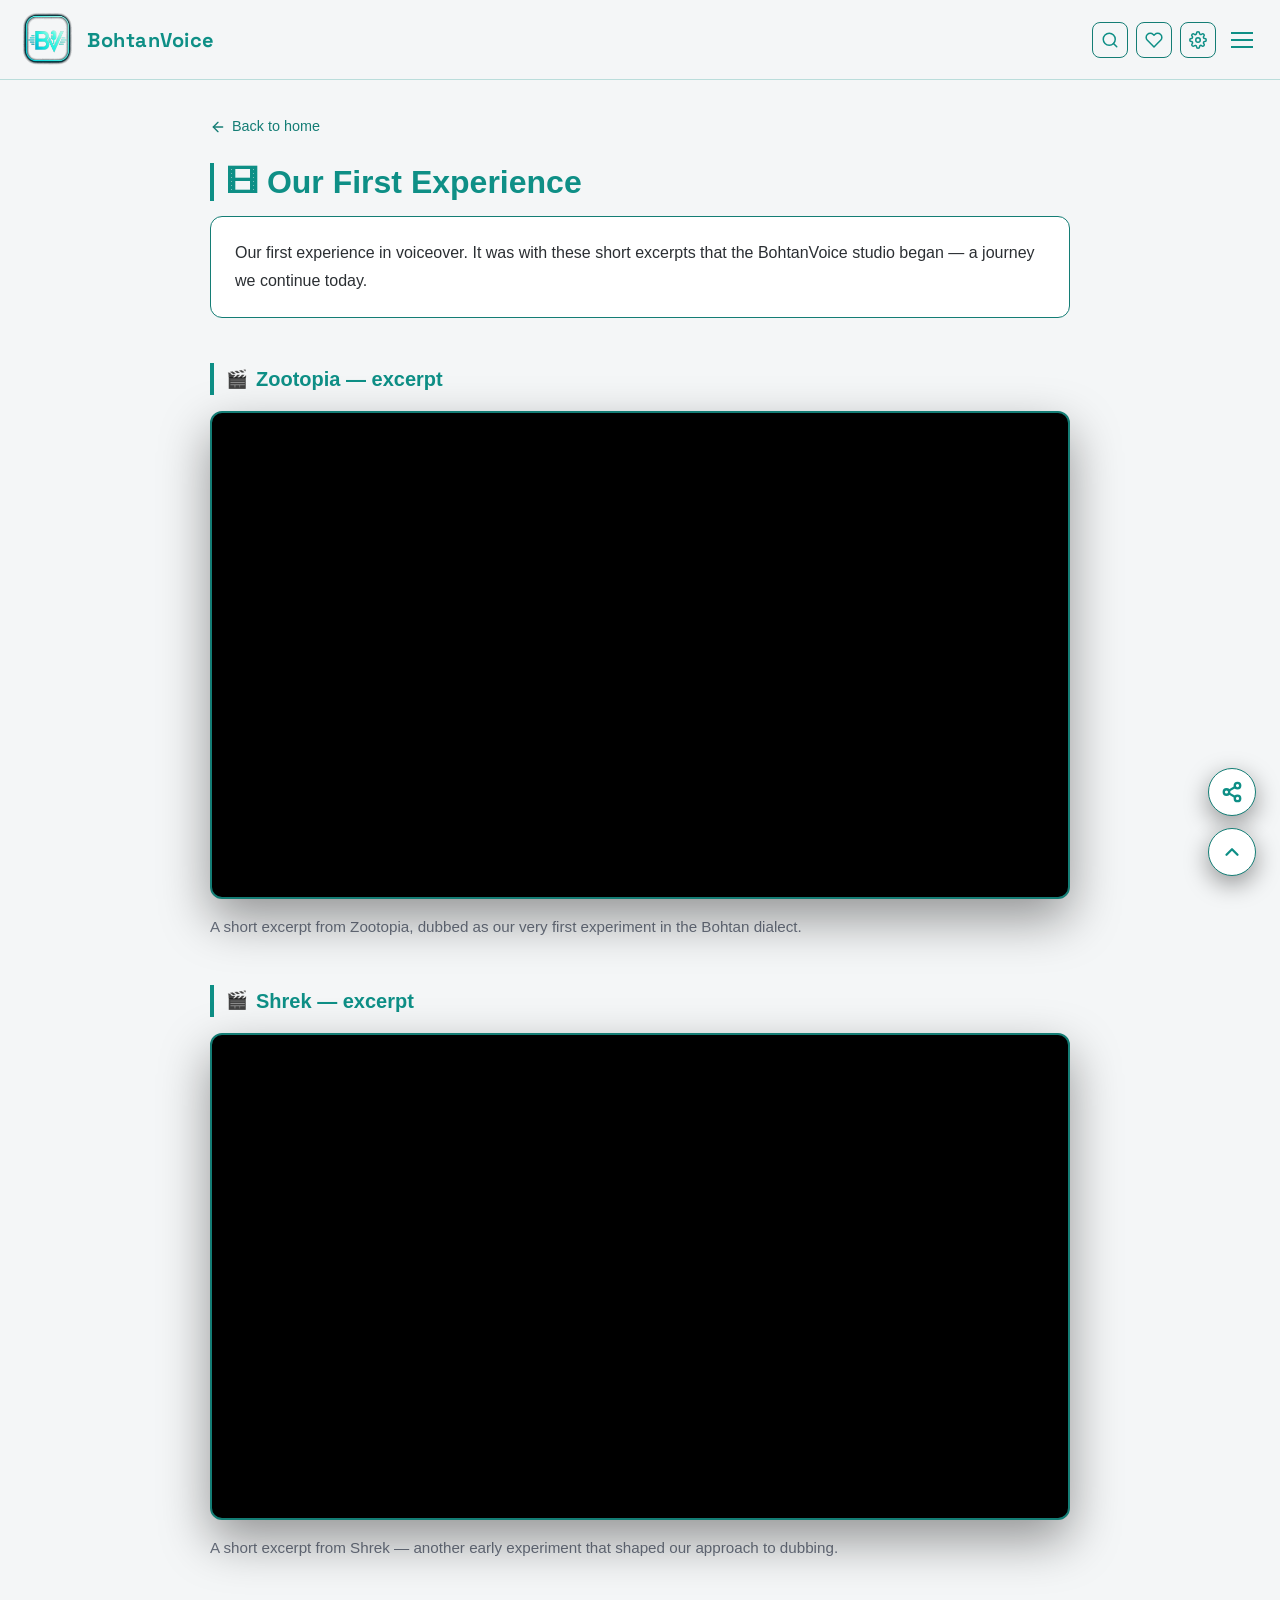
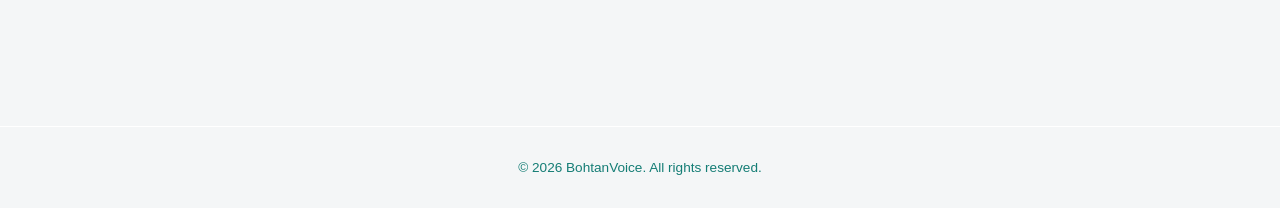
==== commit 5dac78df: "Add files via upload" ====
--- a/samples.html
+++ b/samples.html
@@ -7,6 +7,18 @@
     <meta name="theme-color" content="#0b0c10">
     <link rel="icon" href="logo.png">
 
+    <!-- SEO / Open Graph -->
+    <meta property="og:type" content="website">
+    <meta property="og:site_name" content="BohtanVoice">
+    <meta property="og:title" content="Our First Experience — BohtanVoice">
+    <meta property="og:description" content="Our first voiceover experiments in the Bohtan dialect: Zootopia and Shrek excerpts.">
+    <meta property="og:image" content="poster1.jpg">
+    <meta property="og:url" content="samples.html">
+    <meta name="twitter:card" content="summary_large_image">
+    <meta name="twitter:title" content="Our First Experience — BohtanVoice">
+    <meta name="twitter:description" content="Our first voiceover experiments in the Bohtan dialect.">
+    <meta name="twitter:image" content="poster1.jpg">
+
     <link rel="preconnect" href="https://fonts.googleapis.com">
     <link rel="preconnect" href="https://fonts.gstatic.com" crossorigin>
     <link href="https://fonts.googleapis.com/css2?family=Space+Grotesk:wght@400;500;600;700&display=swap" rel="stylesheet">
@@ -16,10 +28,6 @@
     <title>Our First Experience — BohtanVoice</title>
 
     <style>
-        /* ============================================================
-           Стили, уникальные для samples.html
-           ============================================================ */
-
         .container {
             max-width: 900px;
             margin: 0 auto;
@@ -122,7 +130,6 @@
 </head>
 <body>
 
-    <!-- ================= NAV (единая) ================= -->
     <nav>
         <a href="index.html" class="logo-container">
             <img src="logo.png" alt="BohtanVoice" class="site-logo">
@@ -160,13 +167,12 @@
 
         <ul class="nav-links" id="navLinks">
             <li><a href="#" id="aboutLink" data-en="About Us" data-ru="О нас">About Us</a></li>
-            <li><a href="#" id="projectLink" data-en="About the Project" data-ru="О проекте">About the Project</a></li>
+            <li><a href="#" id="dialectLink" data-en="About the Dialect" data-ru="О диалекте">About the Dialect</a></li>
             <li><a href="samples.html" data-en="Our First Experience" data-ru="Наш первый опыт">Our First Experience</a></li>
-            <li><a href="#contacts" data-en="Contacts" data-ru="Контакты">Contacts</a></li>
+            <li><a href="index.html#contacts" data-en="Contacts" data-ru="Контакты">Contacts</a></li>
         </ul>
     </nav>
 
-    <!-- Раскрывающийся поиск -->
     <div class="nav-search-wrap" id="navSearchWrap">
         <div class="nav-search-box">
             <svg class="nav-search-icon" viewBox="0 0 24 24">
@@ -186,7 +192,6 @@
         <div class="nav-search-results" id="navSearchResults"></div>
     </div>
 
-    <!-- ================= CONTENT ================= -->
     <div class="container">
         <a href="index.html" class="back-link">
             <svg viewBox="0 0 24 24"><line x1="19" y1="12" x2="5" y2="12"></line><polyline points="12 19 5 12 12 5"></polyline></svg>
@@ -237,7 +242,6 @@
 
     </div>
 
-    <!-- ================= FOOTER ================= -->
     <footer>
         <p>&copy; 2026 BohtanVoice. All rights reserved.</p>
     </footer>
@@ -247,17 +251,17 @@
     <div class="about-panel" id="aboutPanel">
         <button class="about-close" id="aboutClose">&times;</button>
         <h2 data-en="About Us" data-ru="О нас">About Us</h2>
-        <p data-en="<strong>BohtanVoice</strong> is an independent project dedicated to blending modern animation with the preservation of cultural heritage. We create high-quality translations and professional voiceovers in the unique Bohtan dialect, bringing beloved stories closer to a global audience." data-ru="<strong>BohtanVoice</strong> — независимый проект, объединяющий современную анимацию с сохранением культурного наследия. Мы создаём качественные переводы и профессиональную озвучку на уникальном диалекте Bohtan, приближая любимые истории к зрителям по всему миру.">
-            <strong>BohtanVoice</strong> is an independent project dedicated to blending modern animation with the preservation of cultural heritage. We create high-quality translations and professional voiceovers in the unique Bohtan dialect, bringing beloved stories closer to a global audience.
+        <p data-en="We are a team from Gardabani (Georgia), united by our love for voiceover and our native language. Our goal is to create unique content in the Bohtan dialect of the Assyrian language.<br><br>Our journey began completely by accident: one day, just for fun, we re-dubbed a short excerpt from a cartoon. But after that first experience, something sparked inside us. We realized how exciting it is to bring familiar characters to life and hear them in our native dialect.<br><br>What started as a joke grew into a real shared mission and the creation of our own studio. Today we put our soul into every frame so that the dub is high-quality, lively, and sincere.<br><br>Thank you for being with us and sharing this love! ❤️🎙️" data-ru="Мы — команда из Гардабани (Грузия), объединённая любовью к озвучиванию и родному языку. Наша цель — создавать уникальный контент на бохтанском диалекте ассирийского языка.<br><br>Наш путь начался абсолютно случайно: однажды мы просто ради шутки переозвучили небольшой отрывок из мультфильма. Но уже после первого опыта внутри что-то зажглось. Мы поняли, насколько это увлекательный процесс — вдохнуть жизнь в знакомых персонажей и услышать их на нашем родном диалекте.<br><br>То, что не воспринималось всерьёз, переросло в настоящее общее дело и создание своей собственной студии. Сегодня мы вкладываем душу в каждый кадр, чтобы дубляж получался качественным, живым и искренним.<br><br>Спасибо, что вы с нами и разделяете эту любовь! ❤️🎙️">
+            We are a team from Gardabani (Georgia)...
         </p>
     </div>
 
-    <div class="about-overlay" id="projectOverlay"></div>
-    <div class="about-panel" id="projectPanel">
-        <button class="about-close" id="projectClose">&times;</button>
-        <h2 data-en="About the Project" data-ru="О проекте">About the Project</h2>
-        <p data-en="The Bohtan dialect is one of the rarest forms of Neo-Aramaic still spoken today, carried by only a small number of families. This project exists to give it new life through animation, so viewers can hear the language in a living, everyday context rather than only in academic records." data-ru="Диалект Bohtan — один из редчайших живых новоарамейских диалектов, на котором говорит лишь небольшое число семей. Этот проект существует, чтобы дать языку новую жизнь через анимацию — чтобы его можно было услышать не только в научных записях, но и в живой, повседневной речи.">
-            The Bohtan dialect is one of the rarest forms of Neo-Aramaic still spoken today, carried by only a small number of families. This project exists to give it new life through animation, so viewers can hear the language in a living, everyday context rather than only in academic records.
+    <div class="about-overlay" id="dialectOverlay"></div>
+    <div class="about-panel" id="dialectPanel">
+        <button class="about-close" id="dialectClose">&times;</button>
+        <h2 data-en="About the Bohtan Dialect" data-ru="О ботанайском диалекте">About the Bohtan Dialect</h2>
+        <p data-en="Our dialect is a unique and rare branch of the Neo-Aramaic languages, belonging to the Assyrian heritage. Historically, it originated in the Bohtan region (in the southeast of modern-day Turkey), and today it is spoken in the homes of Assyrians living around the world, including here in Georgia.<br><br>For us, this dialect is not just a means of communication, but a living connection to our ancestors, our culture, and family traditions. However, today it is among the endangered: fewer and fewer young people speak it fluently in everyday life.<br><br>Through cartoon dubbing and creating modern content, we want to breathe new life into the Bohtan dialect. We believe that a language lives when people joke in it, watch their favorite stories, and feel genuine emotions in it!" data-ru="Наш диалект — это уникальная и редкая ветвь новоарамейских языков, принадлежащая к ассирийскому наследию. Исторически он зародился в регионе Бохтан (на юго-востоке современной Турции), а сегодня звучит в домах ассирийцев, живущих в разных уголках мира, в том числе и у нас в Грузии.<br><br>Для нас этот диалект — не просто способ общения, а живая связь с предками, нашей культурой и семейными традициями. Однако сегодня он относится к числам исчезающих: всё меньше молодых людей свободно говорят на нём в повседневной жизни.<br><br>Через дубляж мультфильмов и создание современного контента мы хотим вдохнуть в ботанайский диалект новую жизнь. Мы верим, что язык живёт тогда, когда на нём шутят, смотрят любимые истории и чувствуют искренние эмоции!">
+            Our dialect is a unique and rare branch...
         </p>
     </div>
 
@@ -340,20 +344,31 @@
         </div>
     </div>
 
-    <!-- ================= BACK TO TOP ================= -->
-    <button class="back-to-top" id="backToTop" aria-label="Back to top">
-        <svg viewBox="0 0 24 24">
-            <polyline points="18 15 12 9 6 15"></polyline>
-        </svg>
-    </button>
-
-    <!-- ================= TOAST ================= -->
+    <div class="scroll-progress" id="scrollProgress"></div>
+
+    <div class="floating-actions" id="floatingActions">
+        <button class="floating-btn" id="sharePageBtn" aria-label="Share page">
+            <svg viewBox="0 0 24 24">
+                <circle cx="18" cy="5" r="3"></circle>
+                <circle cx="6" cy="12" r="3"></circle>
+                <circle cx="18" cy="19" r="3"></circle>
+                <line x1="8.59" y1="13.51" x2="15.42" y2="17.49"></line>
+                <line x1="15.41" y1="6.51" x2="8.59" y2="10.49"></line>
+            </svg>
+        </button>
+
+        <button class="floating-btn" id="backToTop" aria-label="Back to top">
+            <svg viewBox="0 0 24 24">
+                <polyline points="18 15 12 9 6 15"></polyline>
+            </svg>
+        </button>
+    </div>
+
     <div class="toast" id="toast">
         <span class="toast-icon" id="toastIcon">✓</span>
         <span id="toastText"></span>
     </div>
 
-    <!-- ================= SCRIPTS ================= -->
     <script src="videos.js"></script>
     <script src="app.js"></script>
 
--- a/style.css
+++ b/style.css
@@ -12,6 +12,7 @@
     --skeleton: #1f2833;
     --skeleton-shine: #2c3844;
     --font-scale: 1;
+    --nav-height: 80px;
 }
 
 html.light-theme {
@@ -166,6 +167,9 @@
 #favoritesBtn.has-items:hover svg { fill: #ff4d6d; stroke: #ff4d6d; }
 #favoritesBtn:active svg { transform: scale(0.9); animation: none; }
 
+#favoritesBtn.ripple-host { overflow: visible; }
+#favoritesBtn .ripple { border-radius: 8px; }
+
 @keyframes heartBeat {
     0%   { transform: scale(1.18); }
     15%  { transform: scale(1.28); }
@@ -177,17 +181,19 @@
 
 .fav-badge {
     position: absolute;
-    top: -4px; right: -4px;
+    top: -6px; right: -6px;
     background-color: var(--accent);
     color: var(--bg-main);
     font-size: 0.65rem;
     font-weight: 700;
     border-radius: 10px;
-    padding: 1px 5px;
-    min-width: 16px;
+    padding: 1px 6px;
+    min-width: 18px;
     text-align: center;
-    line-height: 1.3;
+    line-height: 1.4;
     display: none;
+    z-index: 2;
+    box-shadow: 0 0 0 2px var(--bg-main);
 }
 
 .fav-badge.visible { display: block; }
@@ -259,11 +265,121 @@
 }
 
 /* ============================================================
-   NAV SEARCH — раскрывающийся поиск в навбаре
+   TOOLTIPS
+   ============================================================ */
+.icon-btn[data-tooltip],
+.menu-toggle[data-tooltip],
+.floating-btn[data-tooltip] {
+    position: relative;
+}
+
+.icon-btn.ripple-host,
+.menu-toggle.ripple-host,
+.floating-btn.ripple-host {
+    overflow: visible;
+}
+
+.icon-btn .ripple,
+.menu-toggle .ripple,
+.floating-btn .ripple {
+    border-radius: 8px;
+}
+
+.icon-btn[data-tooltip]::after,
+.menu-toggle[data-tooltip]::after {
+    content: attr(data-tooltip);
+    position: absolute;
+    top: calc(100% + 10px);
+    left: 50%;
+    transform: translateX(-50%) translateY(-4px);
+    background-color: var(--bg-panel);
+    color: var(--accent);
+    border: 1px solid var(--accent-soft);
+    border-radius: 8px;
+    padding: 6px 12px;
+    font-size: 0.78rem;
+    font-weight: 500;
+    font-family: inherit;
+    white-space: nowrap;
+    box-shadow: 0 8px 20px rgba(0, 0, 0, 0.4);
+    opacity: 0;
+    pointer-events: none;
+    transition: opacity 0.2s ease, transform 0.2s ease;
+    z-index: 1100;
+}
+
+.icon-btn[data-tooltip]::before,
+.menu-toggle[data-tooltip]::before {
+    content: "";
+    position: absolute;
+    top: calc(100% + 5px);
+    left: 50%;
+    transform: translateX(-50%);
+    width: 0;
+    height: 0;
+    border-left: 5px solid transparent;
+    border-right: 5px solid transparent;
+    border-bottom: 5px solid var(--accent-soft);
+    opacity: 0;
+    pointer-events: none;
+    transition: opacity 0.2s ease;
+    z-index: 1100;
+}
+
+.icon-btn[data-tooltip]:hover::after,
+.menu-toggle[data-tooltip]:hover::after {
+    opacity: 1;
+    transform: translateX(-50%) translateY(0);
+}
+
+.icon-btn[data-tooltip]:hover::before,
+.menu-toggle[data-tooltip]:hover::before {
+    opacity: 1;
+}
+
+.floating-btn[data-tooltip]::after {
+    content: attr(data-tooltip);
+    position: absolute;
+    right: calc(100% + 10px);
+    top: 50%;
+    transform: translateY(-50%) translateX(4px);
+    background-color: var(--bg-panel);
+    color: var(--accent);
+    border: 1px solid var(--accent-soft);
+    border-radius: 8px;
+    padding: 6px 12px;
+    font-size: 0.78rem;
+    font-weight: 500;
+    font-family: inherit;
+    white-space: nowrap;
+    box-shadow: 0 8px 20px rgba(0, 0, 0, 0.4);
+    opacity: 0;
+    pointer-events: none;
+    transition: opacity 0.2s ease, transform 0.2s ease;
+    z-index: 1100;
+}
+
+.floating-btn[data-tooltip]:hover::after {
+    opacity: 1;
+    transform: translateY(-50%) translateX(0);
+}
+
+@media (hover: none) {
+    .icon-btn[data-tooltip]::after,
+    .icon-btn[data-tooltip]::before,
+    .menu-toggle[data-tooltip]::after,
+    .menu-toggle[data-tooltip]::before,
+    .floating-btn[data-tooltip]::after {
+        display: none;
+    }
+}
+
+/* ============================================================
+   NAV SEARCH
    ============================================================ */
 .nav-search-wrap {
     position: fixed;
-    top: 80px;
+    top: calc(var(--nav-height) + 14px);
     left: 0;
     width: 100%;
     padding: 0 20px;
@@ -405,13 +521,8 @@
     background-color: rgba(102, 252, 241, 0.15);
 }
 
-@media (max-width: 600px) {
-    .nav-search-wrap { top: 72px; padding: 0 12px; }
-    .nav-search-input { font-size: 0.9rem; padding: 12px 40px 12px 40px; }
-}
-
-/* ============================================================
-   Анимация иконки поиска при наведении (стучание)
+/* ============================================================
+   Анимация иконки поиска
    ============================================================ */
 #searchNavBtn svg {
     transition: fill 0.25s ease, stroke 0.25s ease, transform 0.25s ease;
@@ -726,12 +837,37 @@
 .toast-icon { font-size: 1.1rem; line-height: 1; }
 
 /* ============================================================
-   BACK TO TOP
-   ============================================================ */
-.back-to-top {
+   PROGRESS BAR
+   ============================================================ */
+.scroll-progress {
     position: fixed;
-    bottom: 24px; right: 24px;
-    width: 48px; height: 48px;
+    top: 0;
+    left: 0;
+    height: 3px;
+    width: 0%;
+    background: linear-gradient(90deg, var(--accent-soft), var(--accent));
+    box-shadow: 0 0 10px rgba(102, 252, 241, 0.6);
+    z-index: 1100;
+    transition: width 0.1s linear;
+    pointer-events: none;
+}
+
+/* ============================================================
+   FLOATING ACTIONS
+   ============================================================ */
+.floating-actions {
+    position: fixed;
+    bottom: 24px;
+    right: 24px;
+    display: flex;
+    flex-direction: column;
+    gap: 12px;
+    z-index: 900;
+}
+
+.floating-btn {
+    width: 48px;
+    height: 48px;
     border-radius: 50%;
     background-color: var(--bg-panel);
     border: 1px solid var(--accent-soft);
@@ -745,16 +881,16 @@
     pointer-events: none;
     transition: all 0.3s cubic-bezier(0.165, 0.84, 0.44, 1);
     box-shadow: 0 8px 24px rgba(0, 0, 0, 0.4);
-    z-index: 900;
-}
-
-.back-to-top.visible {
+    padding: 0;
+}
+
+.floating-actions.visible .floating-btn {
     opacity: 1;
     transform: translateY(0) scale(1);
     pointer-events: auto;
 }
 
-.back-to-top:hover {
+.floating-btn:hover {
     background-color: var(--accent);
     color: var(--bg-main);
     border-color: var(--accent);
@@ -762,13 +898,464 @@
     box-shadow: 0 12px 30px rgba(102, 252, 241, 0.35);
 }
 
-.back-to-top svg {
-    width: 22px; height: 22px;
+.floating-btn svg {
+    width: 22px;
+    height: 22px;
     stroke: currentColor;
     fill: none;
     stroke-width: 2.5;
     stroke-linecap: round;
     stroke-linejoin: round;
+}
+
+/* ============================================================
+   CLICK RIPPLE
+   ============================================================ */
+.ripple-host {
+    position: relative;
+    overflow: hidden;
+}
+
+.ripple {
+    position: absolute;
+    border-radius: 50%;
+    background: rgba(102, 252, 241, 0.4);
+    transform: scale(0);
+    animation: rippleEffect 0.6s ease-out;
+    pointer-events: none;
+    z-index: 1;
+}
+
+html.light-theme .ripple {
+    background: rgba(14, 143, 134, 0.35);
+}
+
+@keyframes rippleEffect {
+    to {
+        transform: scale(4);
+        opacity: 0;
+    }
+}
+
+/* ============================================================
+   FLY-TO-FAVORITE
+   ============================================================ */
+.fly-heart {
+    position: fixed;
+    width: 28px;
+    height: 28px;
+    pointer-events: none;
+    z-index: 5000;
+    will-change: transform, opacity;
+    filter: drop-shadow(0 0 8px rgba(255, 77, 109, 0.6));
+}
+
+.fly-heart svg {
+    width: 100%;
+    height: 100%;
+    fill: #ff4d6d;
+    stroke: #ff4d6d;
+    stroke-width: 0;
+}
+
+#favoritesBtn.got-heart svg {
+    animation: gotHeartPulse 0.5s ease-out;
+}
+
+#favoritesBtn.got-heart {
+    border-color: #ff4d6d;
+}
+
+@keyframes gotHeartPulse {
+    0%   { transform: scale(1); }
+    30%  { transform: scale(1.45); }
+    60%  { transform: scale(0.92); }
+    100% { transform: scale(1); }
+}
+
+@keyframes badgeBounce {
+    0%   { transform: scale(1); }
+    40%  { transform: scale(1.35); }
+    100% { transform: scale(1); }
+}
+
+.fav-badge.bounce {
+    animation: badgeBounce 0.45s ease-out;
+}
+
+/* ============================================================
+   BREAK-HEART
+   ============================================================ */
+.broken-heart {
+    position: fixed;
+    width: 32px;
+    height: 32px;
+    pointer-events: none;
+    z-index: 5000;
+}
+
+.broken-heart-half {
+    position: absolute;
+    top: 0;
+    width: 50%;
+    height: 100%;
+    overflow: hidden;
+    filter: drop-shadow(0 0 6px rgba(255, 77, 109, 0.5));
+}
+
+.broken-heart-half svg {
+    width: 32px;
+    height: 32px;
+    fill: #ff4d6d;
+    stroke: #ff4d6d;
+    stroke-width: 0;
+}
+
+.broken-heart-half.left {
+    left: 0;
+    animation: fallLeft 0.9s cubic-bezier(0.5, 0, 0.75, 0) forwards;
+}
+
+.broken-heart-half.right {
+    right: 0;
+    animation: fallRight 0.9s cubic-bezier(0.5, 0, 0.75, 0) forwards;
+}
+
+.broken-heart-half.left svg { margin-left: 0; }
+.broken-heart-half.right svg { margin-left: -16px; }
+
+@keyframes fallLeft {
+    0% { transform: translate(0, 0) rotate(0); opacity: 1; }
+    100% { transform: translate(-32px, 90px) rotate(-55deg); opacity: 0; }
+}
+
+@keyframes fallRight {
+    0% { transform: translate(0, 0) rotate(0); opacity: 1; }
+    100% { transform: translate(32px, 90px) rotate(55deg); opacity: 0; }
+}
+
+/* ============================================================
+   CARD ANIMATIONS
+   ============================================================ */
+@keyframes cardCombo {
+    0% { transform: translateY(0); box-shadow: 0 0 0 rgba(102, 252, 241, 0); }
+    40% { transform: translateY(-5px); box-shadow: 0 0 25px rgba(102, 252, 241, 0.5); }
+    100% { transform: translateY(0); box-shadow: 0 0 0 rgba(102, 252, 241, 0); }
+}
+
+.card-added { animation: cardCombo 0.5s ease-out; }
+
+@keyframes btnCombo {
+    0% { transform: translateY(0); box-shadow: 0 0 0 rgba(102, 252, 241, 0); }
+    40% { transform: translateY(-4px); box-shadow: 0 0 20px rgba(102, 252, 241, 0.5); }
+    100% { transform: translateY(0); box-shadow: 0 0 0 rgba(102, 252, 241, 0); }
+}
+
+.btn-added { animation: btnCombo 0.5s ease-out; }
+
+@keyframes cardRemove {
+    0% { transform: rotate(0); opacity: 1; }
+    40% { transform: rotate(-1.5deg); opacity: 0.7; }
+    70% { transform: rotate(1deg); opacity: 0.85; }
+    100% { transform: rotate(0); opacity: 1; }
+}
+
+.card-removed { animation: cardRemove 0.5s ease-out; }
+
+@keyframes btnRemove {
+    0% { transform: rotate(0); opacity: 1; }
+    40% { transform: rotate(-1.5deg); opacity: 0.7; }
+    70% { transform: rotate(1deg); opacity: 0.85; }
+    100% { transform: rotate(0); opacity: 1; }
+}
+
+.btn-removed { animation: btnRemove 0.5s ease-out; }
+
+/* ============================================================
+   CONFETTI
+   ============================================================ */
+.confetti-piece {
+    position: fixed;
+    width: 10px;
+    height: 14px;
+    background-color: var(--accent);
+    pointer-events: none;
+    z-index: 9999;
+    border-radius: 2px;
+    box-shadow: 0 0 10px rgba(102, 252, 241, 0.8);
+    will-change: transform, opacity;
+}
+
+.confetti-piece.circle { width: 10px; height: 10px; border-radius: 50%; }
+.confetti-piece.square { width: 8px; height: 8px; border-radius: 1px; }
+.confetti-piece.long { width: 4px; height: 16px; border-radius: 2px; }
+
+@keyframes confettiFly {
+    0% { transform: translate(0, 0) rotate(0deg) scale(1); opacity: 1; }
+    100% { transform: translate(var(--tx), var(--ty)) rotate(var(--rot)) scale(var(--scale)); opacity: 0; }
+}
+
+@media (max-width: 600px) {
+    .confetti-piece { width: 8px; height: 11px; }
+    .confetti-piece.circle { width: 8px; height: 8px; }
+    .confetti-piece.square { width: 6px; height: 6px; }
+    .confetti-piece.long { width: 3px; height: 13px; }
+}
+
+/* ============================================================
+   VIDEO TABS
+   ============================================================ */
+.video-tabs {
+    width: 100%;
+    border-radius: 12px;
+    overflow: hidden;
+    border: 2px solid var(--accent-soft);
+    background-color: var(--bg-panel);
+    box-shadow: 0 20px 50px rgba(0, 0, 0, 0.4);
+}
+
+.video-tabs-nav {
+    display: flex;
+    background-color: var(--bg-main);
+    border-bottom: 1px solid var(--accent-soft);
+}
+
+.video-tab-btn {
+    flex: 1;
+    background: none;
+    border: none;
+    padding: 14px 16px;
+    font-size: calc(0.95rem * var(--font-scale));
+    font-family: inherit;
+    font-weight: 600;
+    color: var(--accent-soft);
+    cursor: pointer;
+    transition: all 0.25s ease;
+    display: flex;
+    align-items: center;
+    justify-content: center;
+    gap: 8px;
+    position: relative;
+    border-bottom: 3px solid transparent;
+}
+
+.video-tab-btn:hover {
+    color: var(--accent);
+    background-color: rgba(102, 252, 241, 0.05);
+}
+
+.video-tab-btn.active {
+    color: var(--accent);
+    border-bottom-color: var(--accent);
+    background-color: rgba(102, 252, 241, 0.08);
+}
+
+.video-tab-btn svg {
+    width: 18px;
+    height: 18px;
+    stroke: currentColor;
+    fill: none;
+    stroke-width: 2;
+    stroke-linecap: round;
+    stroke-linejoin: round;
+    flex-shrink: 0;
+}
+
+.video-tabs-content {
+    position: relative;
+    width: 100%;
+    aspect-ratio: 16 / 9;
+    background-color: #000;
+}
+
+.video-tab-pane {
+    position: absolute;
+    top: 0;
+    left: 0;
+    width: 100%;
+    height: 100%;
+    display: none;
+    align-items: center;
+    justify-content: center;
+    flex-direction: column;
+    gap: 12px;
+    padding: 20px;
+    text-align: center;
+}
+
+.video-tab-pane.active { display: flex; }
+
+.video-tab-pane iframe,
+.video-tab-pane video {
+    position: absolute;
+    top: 0;
+    left: 0;
+    width: 100%;
+    height: 100%;
+    border: none;
+    display: block;
+}
+
+.video-tab-placeholder {
+    display: flex;
+    flex-direction: column;
+    align-items: center;
+    justify-content: center;
+    gap: 12px;
+    color: var(--accent-soft);
+}
+
+.video-tab-icon {
+    font-size: 3.5rem;
+    display: block;
+    margin-bottom: 8px;
+    animation: videoPulse 2s ease-in-out infinite;
+}
+
+@keyframes videoPulse {
+    0%, 100% { transform: scale(1); opacity: 1; }
+    50% { transform: scale(1.1); opacity: 0.8; }
+}
+
+.video-tab-title {
+    color: var(--accent);
+    font-size: calc(1.6rem * var(--font-scale));
+    font-weight: 700;
+    letter-spacing: 1px;
+}
+
+.video-tab-text {
+    color: var(--accent-soft);
+    font-size: calc(0.95rem * var(--font-scale));
+    max-width: 400px;
+}
+
+@media (max-width: 600px) {
+    .video-tab-btn {
+        padding: 12px 8px;
+        font-size: calc(0.8rem * var(--font-scale));
+        gap: 5px;
+    }
+    .video-tab-btn svg { width: 15px; height: 15px; }
+    .video-tab-icon { font-size: 2.5rem; }
+    .video-tab-title { font-size: calc(1.2rem * var(--font-scale)); }
+    .video-tab-text { font-size: 0.85rem; padding: 0 10px; }
+}
+
+/* ============================================================
+   CONTACTS — секция «Контакты» внизу главной (без панели)
+   ============================================================ */
+.contacts-section {
+    margin-top: 60px;
+    padding: 40px 20px 20px;
+    border-top: 1px solid rgba(102, 252, 241, 0.15);
+    text-align: center;
+}
+
+html.light-theme .contacts-section {
+    border-top-color: rgba(14, 143, 134, 0.15);
+}
+
+.contacts-title {
+    color: var(--accent);
+    font-family: 'Space Grotesk', 'Segoe UI', sans-serif;
+    font-weight: 600;
+    font-size: calc(1.05rem * var(--font-scale));
+    margin-bottom: 4px;
+    display: flex;
+    align-items: center;
+    justify-content: center;
+    gap: 8px;
+}
+
+.contacts-subtitle {
+    color: var(--accent-soft);
+    font-size: calc(0.8rem * var(--font-scale));
+    margin-bottom: 20px;
+}
+
+.contacts-grid {
+    display: flex;
+    justify-content: center;
+    align-items: flex-start;
+    gap: 22px;
+    flex-wrap: wrap;
+}
+
+.contact-item {
+    display: flex;
+    flex-direction: column;
+    align-items: center;
+    gap: 8px;
+    text-decoration: none;
+    color: inherit;
+    transition: transform 0.25s ease;
+}
+
+.contact-item:hover {
+    transform: translateY(-3px);
+}
+
+.contact-icon {
+    width: 46px;
+    height: 46px;
+    border-radius: 50%;
+    background-color: transparent;
+    border: 2px solid var(--accent-soft);
+    display: flex;
+    align-items: center;
+    justify-content: center;
+    transition: all 0.25s ease;
+    color: var(--accent);
+}
+
+.contact-icon svg {
+    width: 21px;
+    height: 21px;
+    stroke: currentColor;
+    fill: none;
+    stroke-width: 2;
+    stroke-linecap: round;
+    stroke-linejoin: round;
+}
+
+.contact-item:hover .contact-icon {
+    background-color: var(--accent);
+    color: var(--bg-main);
+    border-color: var(--accent);
+    box-shadow: 0 0 20px rgba(102, 252, 241, 0.5);
+}
+
+.contact-label {
+    font-size: calc(0.75rem * var(--font-scale));
+    color: var(--accent-soft);
+    font-weight: 500;
+    transition: color 0.25s ease;
+}
+
+.contact-item:hover .contact-label {
+    color: var(--accent);
+}
+
+@media (max-width: 600px) {
+    .contacts-section {
+        padding: 30px 15px 10px;
+        margin-top: 40px;
+    }
+    .contacts-grid {
+        gap: 16px;
+    }
+    .contact-icon {
+        width: 40px;
+        height: 40px;
+    }
+    .contact-icon svg {
+        width: 18px;
+        height: 18px;
+    }
+    .contact-label {
+        font-size: 0.7rem;
+    }
 }
 
 /* ============================================================
@@ -790,10 +1377,6 @@
 @media (max-width: 600px) {
     nav { padding: 10px 15px; }
     .logo-text { display: none; }
-    .back-to-top {
-        bottom: 16px; right: 16px;
-        width: 44px; height: 44px;
-    }
     .toast { bottom: 80px; }
     .about-panel { width: 100%; max-width: 100%; }
     .density-btn {
@@ -806,4 +1389,14 @@
         width: 18px;
         height: 18px;
     }
+    .nav-search-input { font-size: 0.9rem; padding: 12px 40px 12px 40px; }
+    .floating-actions {
+        bottom: 16px;
+        right: 16px;
+        gap: 10px;
+    }
+    .floating-btn {
+        width: 44px;
+        height: 44px;
+    }
 }
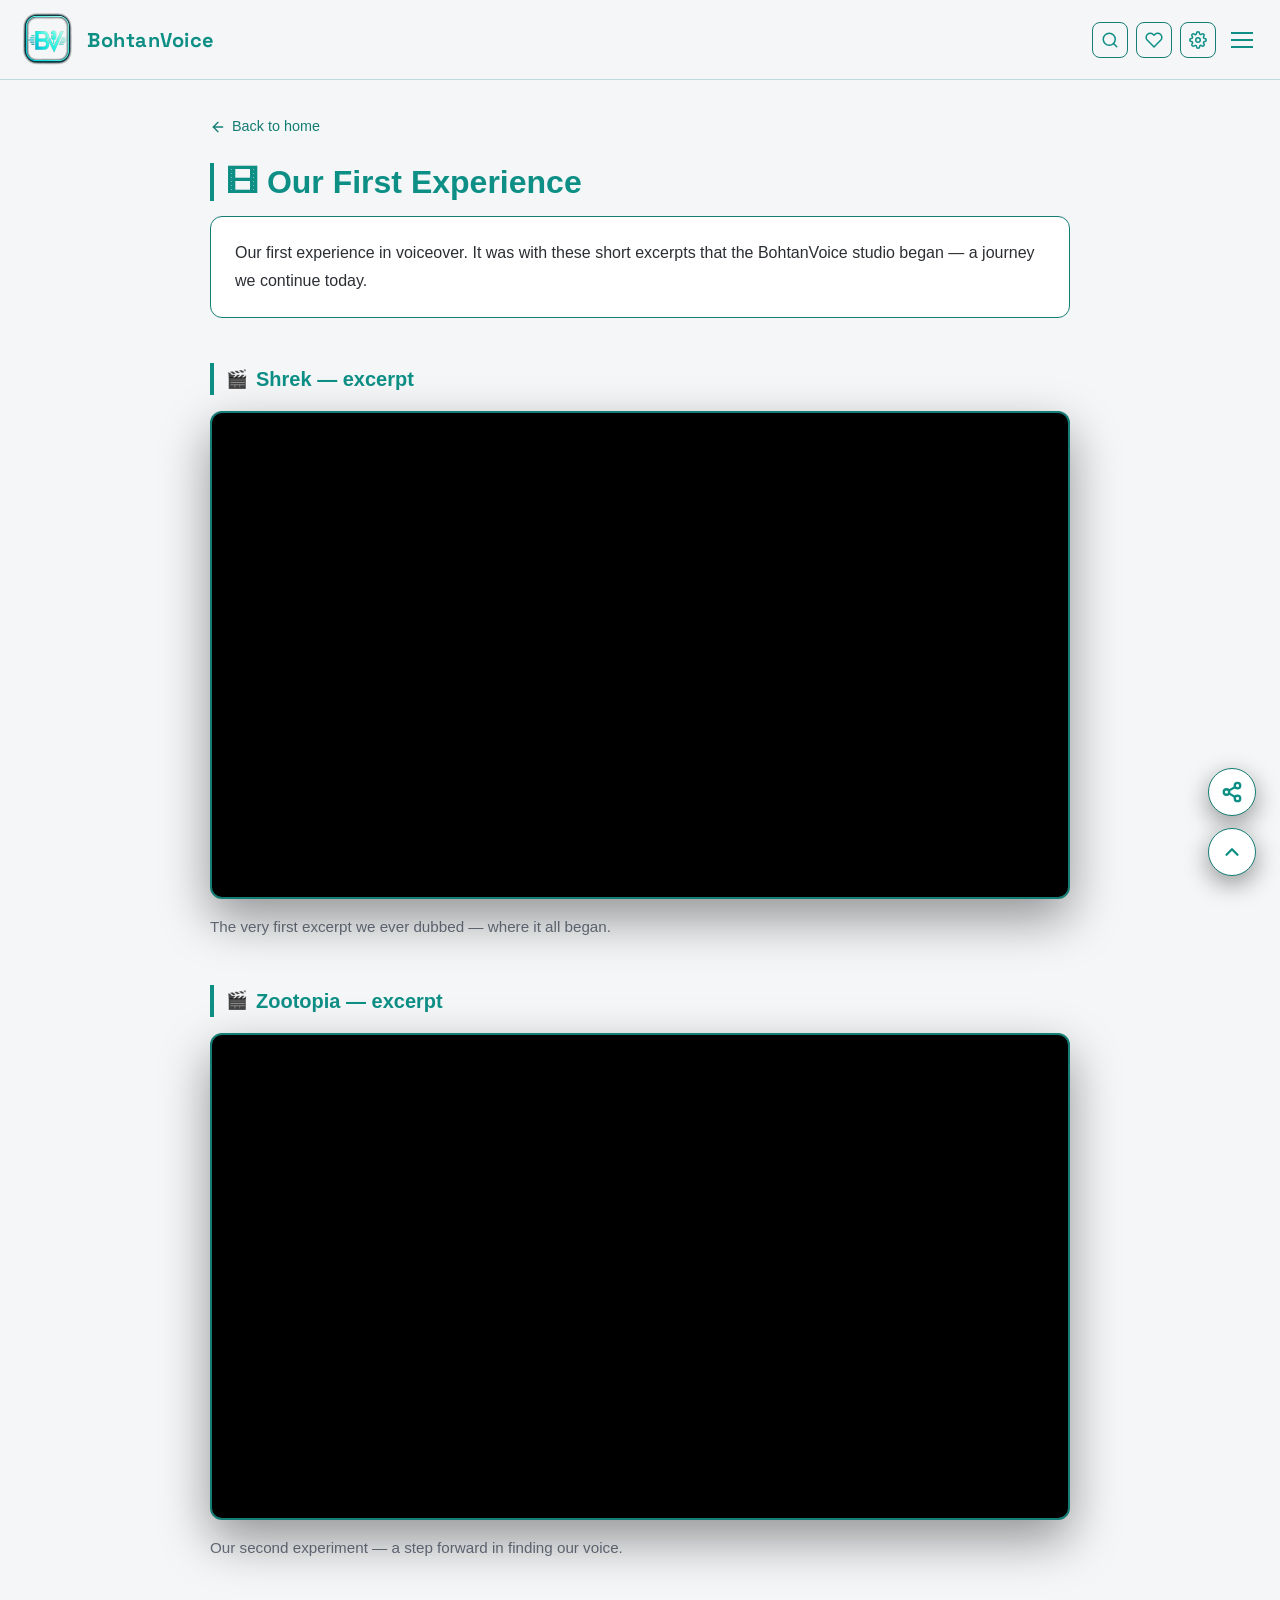
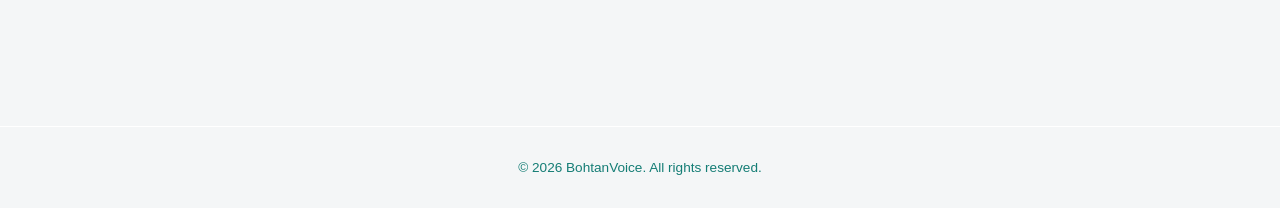
==== commit 53bb0bb9: "Add files via upload" ====
--- a/samples.html
+++ b/samples.html
@@ -8,16 +8,24 @@
     <link rel="icon" href="logo.png">
 
     <!-- SEO / Open Graph -->
+    <link rel="canonical" href="https://bohtanvoice.github.io/BohtanVoice/samples.html">
     <meta property="og:type" content="website">
     <meta property="og:site_name" content="BohtanVoice">
     <meta property="og:title" content="Our First Experience — BohtanVoice">
     <meta property="og:description" content="Our first voiceover experiments in the Bohtan dialect: Zootopia and Shrek excerpts.">
-    <meta property="og:image" content="poster1.jpg">
-    <meta property="og:url" content="samples.html">
+    <meta property="og:image" content="https://bohtanvoice.github.io/BohtanVoice/poster1.jpg">
+    <meta property="og:image:type" content="image/jpeg">
+    <meta property="og:image:width" content="1000">
+    <meta property="og:image:height" content="1426">
+    <meta property="og:image:alt" content="Our first voiceover experience — BohtanVoice">
+    <meta property="og:url" content="https://bohtanvoice.github.io/BohtanVoice/samples.html">
+    <meta property="og:locale" content="en_US">
+    <meta property="og:locale:alternate" content="ru_RU">
     <meta name="twitter:card" content="summary_large_image">
     <meta name="twitter:title" content="Our First Experience — BohtanVoice">
     <meta name="twitter:description" content="Our first voiceover experiments in the Bohtan dialect.">
-    <meta name="twitter:image" content="poster1.jpg">
+    <meta name="twitter:image" content="https://bohtanvoice.github.io/BohtanVoice/poster1.jpg">
+    <meta name="twitter:image:alt" content="Our first voiceover experience — BohtanVoice">
 
     <link rel="preconnect" href="https://fonts.googleapis.com">
     <link rel="preconnect" href="https://fonts.gstatic.com" crossorigin>
@@ -26,6 +34,28 @@
     <link rel="stylesheet" href="style.css">
 
     <title>Our First Experience — BohtanVoice</title>
+
+    <!-- Структурированные данные: страница -->
+    <script type="application/ld+json">
+    {
+        "@context": "https://schema.org",
+        "@type": "WebPage",
+        "@id": "https://bohtanvoice.github.io/BohtanVoice/samples.html",
+        "url": "https://bohtanvoice.github.io/BohtanVoice/samples.html",
+        "name": "Our First Experience — BohtanVoice",
+        "description": "Our first voiceover experiments in the Bohtan dialect: Zootopia and Shrek excerpts.",
+        "inLanguage": ["en", "ru"],
+        "publisher": {
+            "@type": "Organization",
+            "name": "BohtanVoice",
+            "url": "https://bohtanvoice.github.io/BohtanVoice/",
+            "logo": {
+                "@type": "ImageObject",
+                "url": "https://bohtanvoice.github.io/BohtanVoice/logo.png"
+            }
+        }
+    }
+    </script>
 
     <style>
         .container {
@@ -78,6 +108,7 @@
 
         .sample-section {
             margin-bottom: 45px;
+            scroll-margin-top: 100px;
         }
 
         .sample-heading {
@@ -206,37 +237,41 @@
             Our first experience in voiceover. It was with these short excerpts that the BohtanVoice studio began — a journey we continue today.
         </div>
 
-        <section class="sample-section">
+        <section class="sample-section" id="shrek">
             <h2 class="sample-heading">
                 <span class="emoji">🎬</span>
-                <span data-en="Zootopia — excerpt" data-ru="Zootopia — отрывок">Zootopia — excerpt</span>
+                <span data-en="Shrek — excerpt" data-ru="Шрек — отрывок">Shrek — excerpt</span>
+            </h2>
+            <div class="player-box">
+                <iframe
+                    src="https://streamable.com/e/hfk1g5"
+                    title="Shrek — BohtanVoice dub excerpt"
+                    allow="fullscreen; picture-in-picture"
+                    allowfullscreen></iframe>
+            </div>
+            <p class="sample-description"
+               data-en="The very first excerpt we ever dubbed — where it all began."
+               data-ru="Самый первый отрывок, который мы озвучили — с него всё началось.">
+                The very first excerpt we ever dubbed — where it all began.
+            </p>
+        </section>
+
+        <section class="sample-section" id="zootopia">
+            <h2 class="sample-heading">
+                <span class="emoji">🎬</span>
+                <span data-en="Zootopia — excerpt" data-ru="Зверополис — отрывок">Zootopia — excerpt</span>
             </h2>
             <div class="player-box">
                 <iframe
                     src="https://streamable.com/e/mmlei1"
+                    title="Zootopia — BohtanVoice dub excerpt"
+                    allow="fullscreen; picture-in-picture"
                     allowfullscreen></iframe>
             </div>
             <p class="sample-description"
-               data-en="A short excerpt from Zootopia, dubbed as our very first experiment in the Bohtan dialect."
-               data-ru="Короткий отрывок из «Зверополиса», озвученный как самый первый наш эксперимент на диалекте Bohtan.">
-                A short excerpt from Zootopia, dubbed as our very first experiment in the Bohtan dialect.
-            </p>
-        </section>
-
-        <section class="sample-section">
-            <h2 class="sample-heading">
-                <span class="emoji">🎬</span>
-                <span data-en="Shrek — excerpt" data-ru="Shrek — отрывок">Shrek — excerpt</span>
-            </h2>
-            <div class="player-box">
-                <iframe
-                    src="https://streamable.com/e/hfk1g5"
-                    allowfullscreen></iframe>
-            </div>
-            <p class="sample-description"
-               data-en="A short excerpt from Shrek — another early experiment that shaped our approach to dubbing."
-               data-ru="Короткий отрывок из «Шрека» — ещё один ранний эксперимент, который сформировал наш подход к озвучке.">
-                A short excerpt from Shrek — another early experiment that shaped our approach to dubbing.
+               data-en="Our second experiment — a step forward in finding our voice."
+               data-ru="Наш второй эксперимент — шаг вперёд в поиске своего звучания.">
+                Our second experiment — a step forward in finding our voice.
             </p>
         </section>
 
--- a/style.css
+++ b/style.css
@@ -1247,6 +1247,8 @@
    ============================================================ */
 .contacts-section {
     margin-top: 60px;
+    /* якорь #contacts не должен прятаться под фиксированным навбаром */
+    scroll-margin-top: calc(var(--nav-height) + 20px);
     padding: 40px 20px 20px;
     border-top: 1px solid rgba(102, 252, 241, 0.15);
     text-align: center;
@@ -1399,4 +1401,43 @@
         width: 44px;
         height: 44px;
     }
+}
+
+/* ============================================================
+   FAVORITES — новая разметка (кнопка удаления рядом со ссылкой)
+   ============================================================ */
+.fav-item-row {
+    display: flex;
+    align-items: stretch;
+    gap: 8px;
+}
+
+.fav-item-row .fav-item {
+    flex: 1;
+    min-width: 0;
+}
+
+.fav-item-row .fav-item-remove {
+    align-self: center;
+    width: 34px;
+    height: 34px;
+    display: flex;
+    align-items: center;
+    justify-content: center;
+    background: none;
+    border: 1px solid transparent;
+    border-radius: 8px;
+    color: var(--accent-soft);
+    cursor: pointer;
+    font-size: 1.3rem;
+    line-height: 1;
+    padding: 0;
+    transition: all 0.2s ease;
+    flex-shrink: 0;
+}
+
+.fav-item-row .fav-item-remove:hover {
+    color: #ff6b6b;
+    background-color: rgba(255, 107, 107, 0.1);
+    border-color: rgba(255, 107, 107, 0.3);
 }
